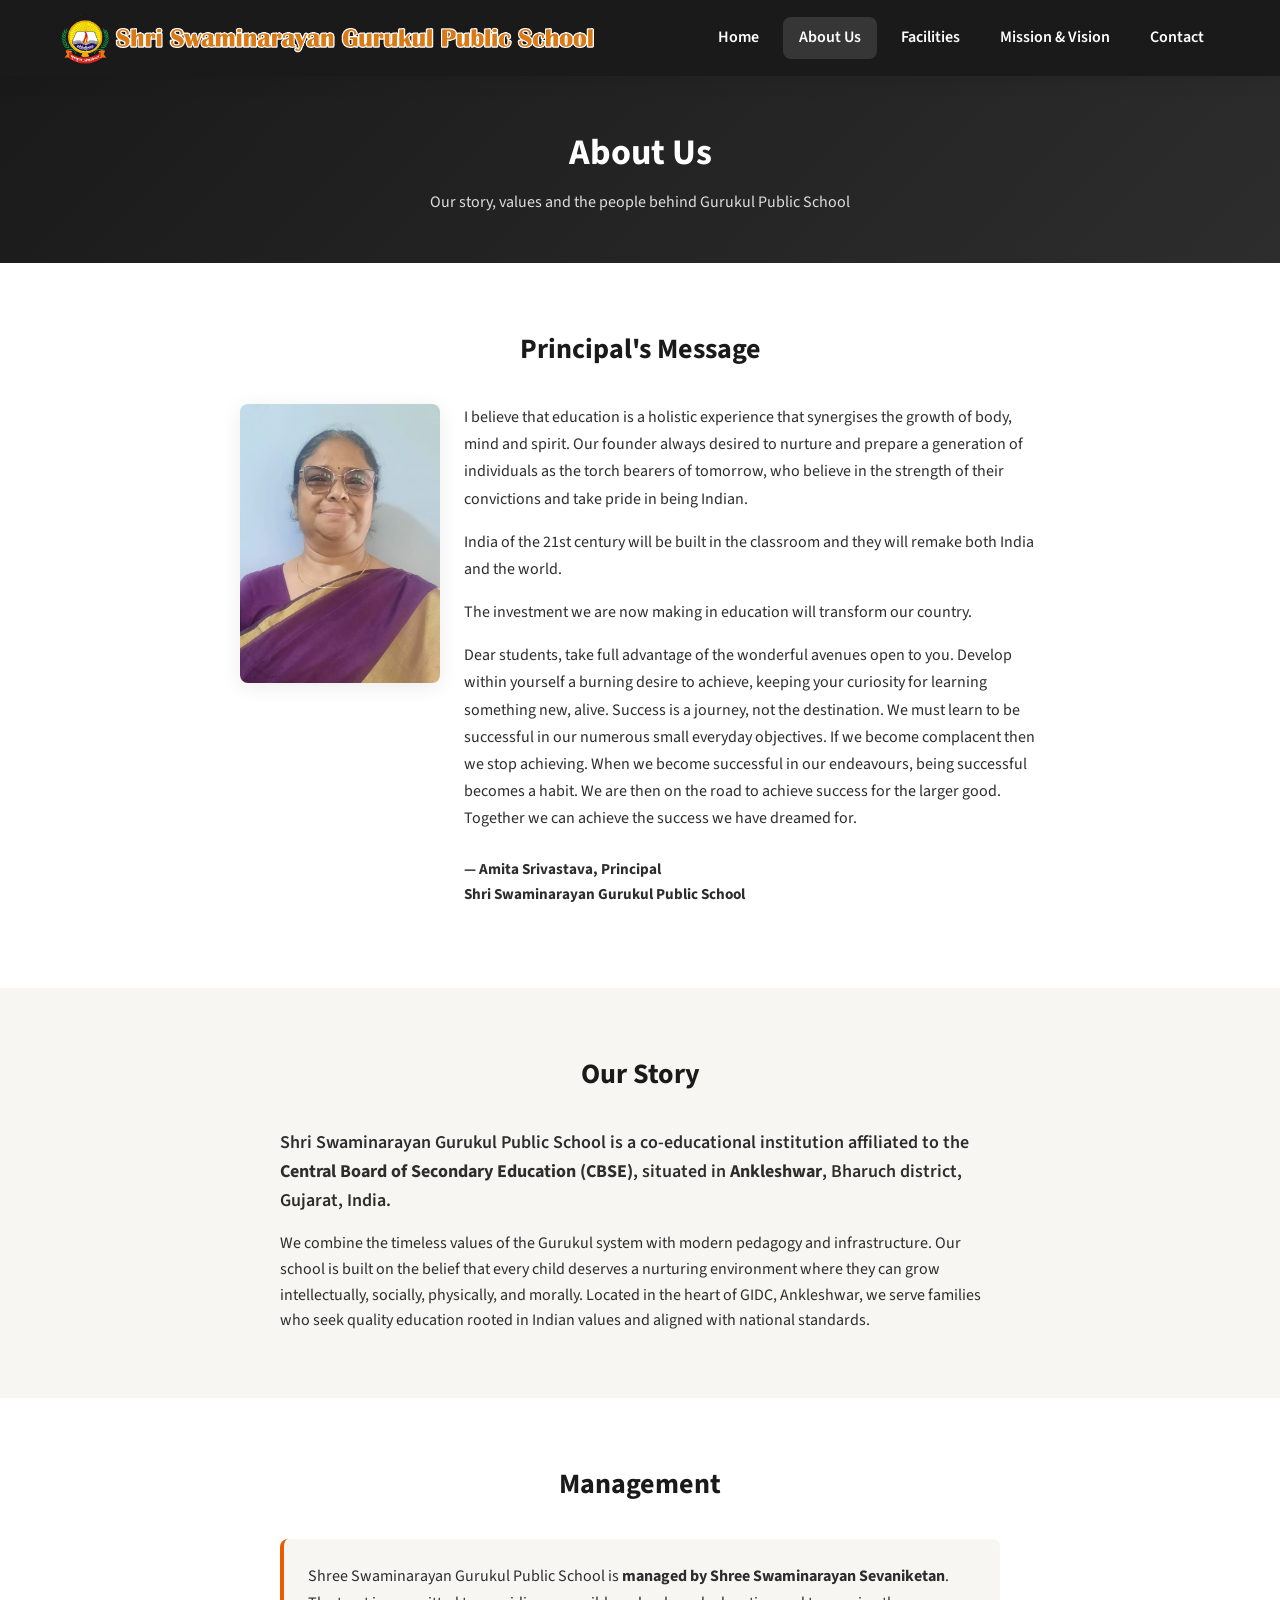
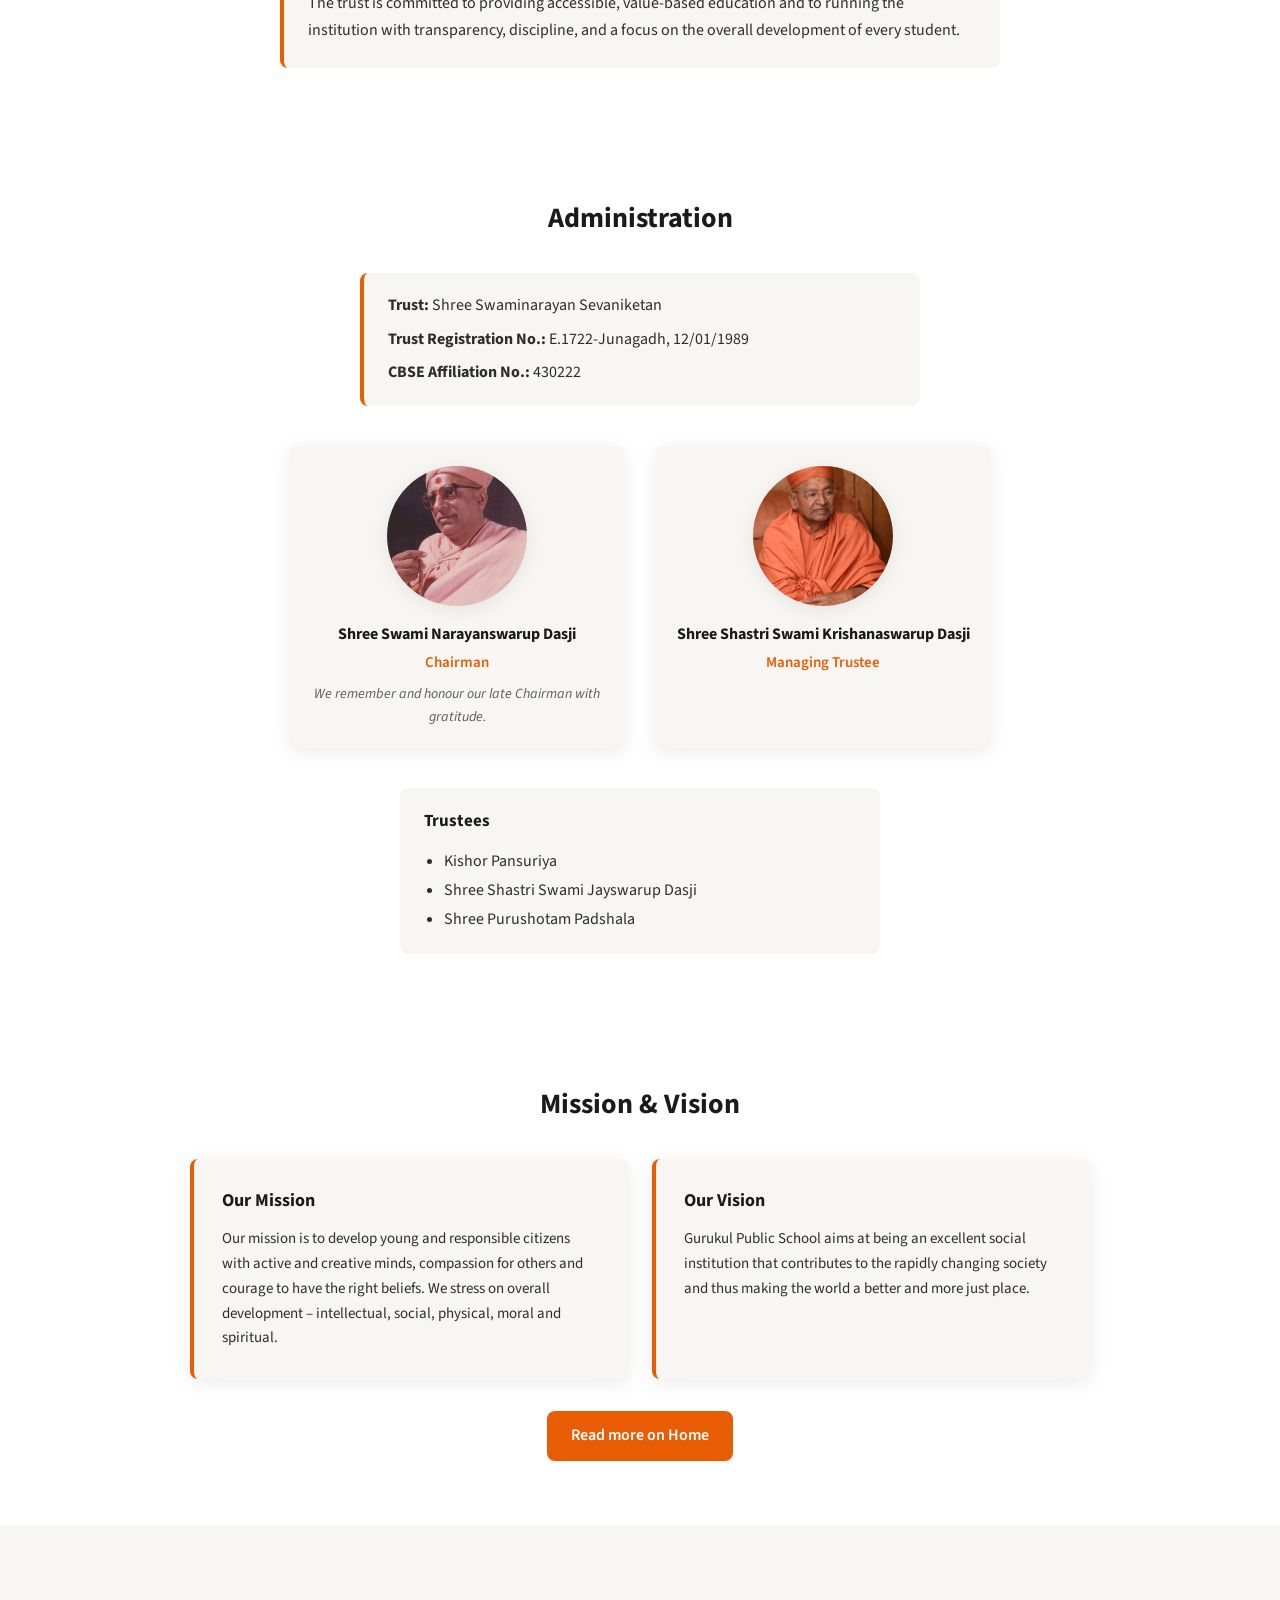
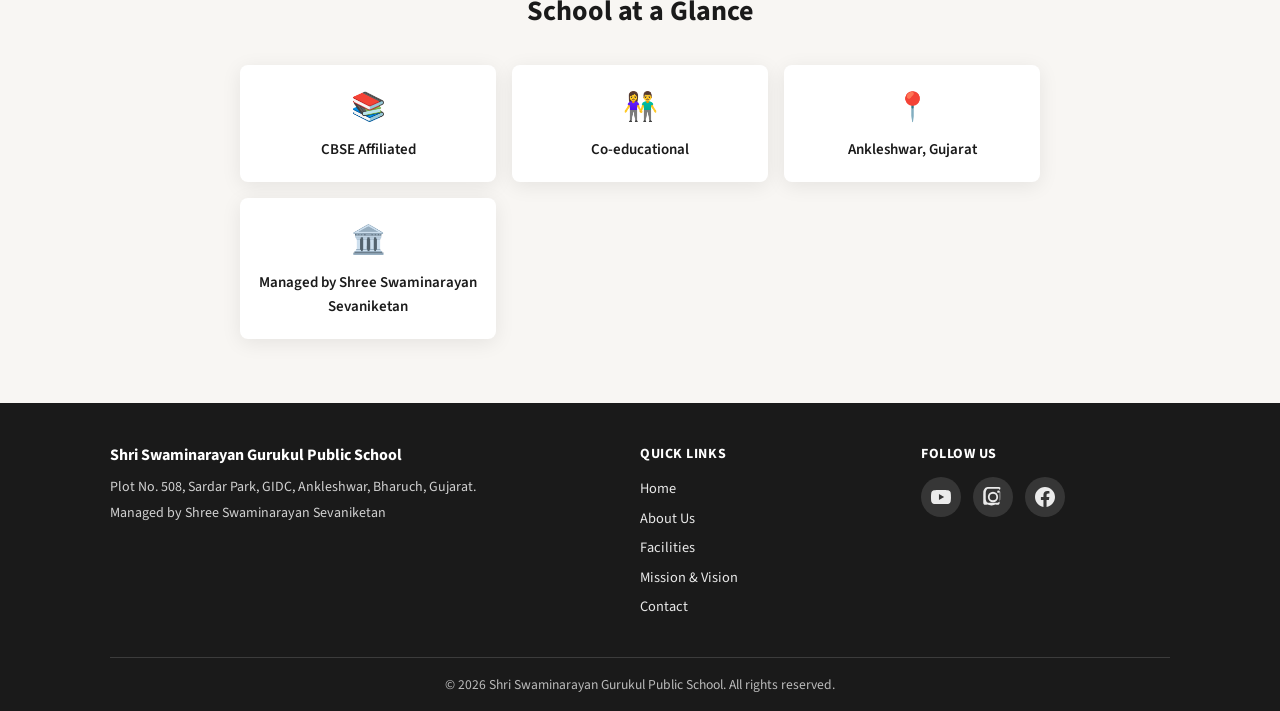
==== about.html @ f77df887 "Initial website" ====
<!DOCTYPE html>
<html lang="en">
<head>
  <meta charset="UTF-8">
  <meta name="viewport" content="width=device-width, initial-scale=1.0">
  <meta name="description" content="Learn about Shri Swaminarayan Gurukul Public School — our story, principal's message, mission, vision and management.">
  <title>About Us | Shri Swaminarayan Gurukul Public School</title>
  <link rel="icon" href="images/GPS_Logo.gif" type="image/gif">
  <link rel="preconnect" href="https://fonts.googleapis.com">
  <link rel="preconnect" href="https://fonts.gstatic.com" crossorigin>
  <link href="https://fonts.googleapis.com/css2?family=Source+Sans+3:wght@400;600;700&display=swap" rel="stylesheet">
  <link rel="stylesheet" href="css/styles.css">
</head>
<body>
  <header class="header">
    <div class="header-inner">
      <a href="index.html" class="logo-link">
        <img src="images/GPS_Logo.gif" alt="Shri Swaminarayan Gurukul Public School" class="logo">
      </a>
      <button type="button" class="nav-toggle" aria-label="Open menu" aria-expanded="false">
        <span class="nav-toggle-bar"></span>
        <span class="nav-toggle-bar"></span>
        <span class="nav-toggle-bar"></span>
      </button>
      <nav class="nav">
        <ul class="nav-list">
          <li><a href="index.html" class="nav-link">Home</a></li>
          <li><a href="about.html" class="nav-link active">About Us</a></li>
          <li><a href="facilities.html" class="nav-link">Facilities</a></li>
          <li><a href="index.html#mission-vision" class="nav-link">Mission & Vision</a></li>
          <li><a href="contact.html" class="nav-link">Contact</a></li>
        </ul>
      </nav>
    </div>
  </header>

  <main>
    <section class="page-hero">
      <div class="container">
        <h1 class="page-hero-title">About Us</h1>
        <p class="page-hero-subtitle">Our story, values and the people behind Gurukul Public School</p>
      </div>
    </section>

    <section class="section principal-message">
      <div class="container">
        <h2 class="section-title">Principal's Message</h2>
        <div class="principal-block">
          <div class="principal-photo">
            <img src="images/principal.jpg" alt="Amita Srivastava, Principal, Shri Swaminarayan Gurukul Public School" class="principal-img">
          </div>
          <div class="principal-content">
            <p>I believe that education is a holistic experience that synergises the growth of body, mind and spirit. Our founder always desired to nurture and prepare a generation of individuals as the torch bearers of tomorrow, who believe in the strength of their convictions and take pride in being Indian.</p>
            <p>India of the 21st century will be built in the classroom and they will remake both India and the world.</p>
            <p>The investment we are now making in education will transform our country.</p>
            <p>Dear students, take full advantage of the wonderful avenues open to you. Develop within yourself a burning desire to achieve, keeping your curiosity for learning something new, alive. Success is a journey, not the destination. We must learn to be successful in our numerous small everyday objectives. If we become complacent then we stop achieving. When we become successful in our endeavours, being successful becomes a habit. We are then on the road to achieve success for the larger good. Together we can achieve the success we have dreamed for.</p>
            <p class="principal-sign"><strong>— Amita Srivastava, Principal<br>Shri Swaminarayan Gurukul Public School</strong></p>
          </div>
        </div>
      </div>
    </section>

    <section class="section about-story">
      <div class="container">
        <h2 class="section-title">Our Story</h2>
        <div class="about-story-content">
          <p class="about-lead">Shri Swaminarayan Gurukul Public School is a co-educational institution affiliated to the <strong>Central Board of Secondary Education (CBSE)</strong>, situated in <strong>Ankleshwar</strong>, Bharuch district, Gujarat, India.</p>
          <p>We combine the timeless values of the Gurukul system with modern pedagogy and infrastructure. Our school is built on the belief that every child deserves a nurturing environment where they can grow intellectually, socially, physically, and morally. Located in the heart of GIDC, Ankleshwar, we serve families who seek quality education rooted in Indian values and aligned with national standards.</p>
        </div>
      </div>
    </section>

    <section class="section management">
      <div class="container">
        <h2 class="section-title">Management</h2>
        <div class="management-block">
          <p>Shree Swaminarayan Gurukul Public School is <strong>managed by Shree Swaminarayan Sevaniketan</strong>. The trust is committed to providing accessible, value-based education and to running the institution with transparency, discipline, and a focus on the overall development of every student.</p>
        </div>
      </div>
    </section>

    <section class="section administration">
      <div class="container">
        <h2 class="section-title">Administration</h2>
        <div class="admin-trust-block">
          <p><strong>Trust:</strong> Shree Swaminarayan Sevaniketan</p>
          <p><strong>Trust Registration No.:</strong> E.1722-Junagadh, 12/01/1989</p>
          <p><strong>CBSE Affiliation No.:</strong> 430222</p>
        </div>
        <div class="admin-leadership">
          <div class="admin-card">
            <div class="admin-photo-wrap">
              <img src="images/chairman.jpg" alt="Shree Swami Narayanswarup Dasji, Chairman" class="admin-photo">
            </div>
            <h3 class="admin-name">Shree Swami Narayanswarup Dasji</h3>
            <p class="admin-role">Chairman</p>
            <p class="admin-note">We remember and honour our late Chairman with gratitude.</p>
          </div>
          <div class="admin-card">
            <div class="admin-photo-wrap">
              <img src="images/Managing-Trustee.JPG" alt="Shree Shastri Swami Krishanaswarup Dasji, Managing Trustee" class="admin-photo">
            </div>
            <h3 class="admin-name">Shree Shastri Swami Krishanaswarup Dasji</h3>
            <p class="admin-role">Managing Trustee</p>
          </div>
        </div>
        <div class="admin-trustees">
          <h3 class="admin-trustees-title">Trustees</h3>
          <ul class="admin-trustees-list">
            <li>Kishor Pansuriya</li>
            <li>Shree Shastri Swami Jayswarup Dasji</li>
            <li>Shree Purushotam Padshala</li>
          </ul>
        </div>
      </div>
    </section>

    <section class="section mission-vision">
      <div class="container">
        <h2 class="section-title">Mission & Vision</h2>
        <div class="mission-vision-grid">
          <div class="mission-vision-card mission">
            <h3>Our Mission</h3>
            <p>Our mission is to develop young and responsible citizens with active and creative minds, compassion for others and courage to have the right beliefs. We stress on overall development – intellectual, social, physical, moral and spiritual.</p>
          </div>
          <div class="mission-vision-card vision">
            <h3>Our Vision</h3>
            <p>Gurukul Public School aims at being an excellent social institution that contributes to the rapidly changing society and thus making the world a better and more just place.</p>
          </div>
        </div>
        <p class="section-cta"><a href="index.html#mission-vision" class="btn btn-primary">Read more on Home</a></p>
      </div>
    </section>

    <section class="section school-at-glance">
      <div class="container">
        <h2 class="section-title">School at a Glance</h2>
        <div class="glance-grid">
          <div class="glance-item">
            <span class="glance-icon">📚</span>
            <span class="glance-label">CBSE Affiliated</span>
          </div>
          <div class="glance-item">
            <span class="glance-icon">👫</span>
            <span class="glance-label">Co-educational</span>
          </div>
          <div class="glance-item">
            <span class="glance-icon">📍</span>
            <span class="glance-label">Ankleshwar, Gujarat</span>
          </div>
          <div class="glance-item">
            <span class="glance-icon">🏛️</span>
            <span class="glance-label">Managed by Shree Swaminarayan Sevaniketan</span>
          </div>
        </div>
      </div>
    </section>
  </main>

  <footer class="footer">
    <div class="container">
      <div class="footer-grid">
        <div class="footer-brand">
          <p class="footer-school-name">Shri Swaminarayan Gurukul Public School</p>
          <p class="footer-address">Plot No. 508, Sardar Park, GIDC, Ankleshwar, Bharuch, Gujarat.</p>
          <p class="footer-managed">Managed by Shree Swaminarayan Sevaniketan</p>
        </div>
        <div class="footer-links">
          <p class="footer-heading">Quick Links</p>
          <ul class="footer-list">
            <li><a href="index.html">Home</a></li>
            <li><a href="about.html">About Us</a></li>
            <li><a href="facilities.html">Facilities</a></li>
            <li><a href="index.html#mission-vision">Mission &amp; Vision</a></li>
            <li><a href="contact.html">Contact</a></li>
          </ul>
        </div>
        <div class="footer-social">
          <p class="footer-heading">Follow Us</p>
          <div class="footer-social-links">
            <a href="https://www.youtube.com/@swaminarayangurukulanklesh1311" target="_blank" rel="noopener noreferrer" class="footer-social-link" aria-label="YouTube">
              <svg class="footer-icon" viewBox="0 0 24 24" aria-hidden="true"><path fill="currentColor" d="M23.498 6.186a3.016 3.016 0 0 0-2.122-2.136C19.505 3.545 12 3.545 12 3.545s-7.505 0-9.377.505A3.017 3.017 0 0 0 .502 6.186C0 8.07 0 12 0 12s0 3.93.502 5.814a3.016 3.016 0 0 0 2.122 2.136c1.871.505 9.376.505 9.376.505s7.505 0 9.377-.505a3.015 3.015 0 0 0 2.122-2.136C24 15.93 24 12 24 12s0-3.93-.502-5.814zM9.545 15.568V8.432L15.818 12l-6.273 3.568z"/></svg>
            </a>
            <a href="https://www.instagram.com/gurukul.publicschool/?hl=en" target="_blank" rel="noopener noreferrer" class="footer-social-link" aria-label="Instagram">
              <svg class="footer-icon" viewBox="0 0 24 24" aria-hidden="true"><path fill="currentColor" d="M12 2.163c3.204 0 3.584.012 4.85.07 3.252.058 2.844.278 3.808 3.848.058 1.665.057 4.427.057 4.427s-.002 2.762-.057 4.427c-.964 3.57-1.556 3.79-3.808 3.848-1.266.058-1.644.07-4.85.07-3.204 0-3.584-.012-4.85-.07-2.252-.058-2.844-.278-3.808-3.848-.058-1.665-.057-4.427-.057-4.427s.002-2.762.057-4.427c.964-3.57 1.556-3.79 3.808-3.848 1.266-.058 1.644-.07 4.85-.07zM12 0C8.741 0 8.333.014 7.053.072 2.695.272 2.69.658.457 4.84.298 6.57.286 9.336.286 12s.012 5.43.057 7.16c.262 1.383.607 2.084 2.373 2.084.56 0 1.07-.014 1.537-.041 3.018-.42 2.69 1.053 5.909 1.053s2.89-1.473 5.909-1.053c.467.027.977.041 1.537.041 1.766 0 2.111-.701 2.373-2.084.057-1.73.057-4.497.057-7.16s-.012-5.43-.057-7.16C21.31.658 21.705.272 17.947.072 16.667.014 16.259 0 12 0zm0 5.838a6.162 6.162 0 1 0 0 12.324 6.162 6.162 0 0 0 0-12.324zM12 16a4 4 0 1 1 0-8 4 4 0 0 1 0 8zm6.406-11.845a1.44 1.44 0 1 0 0 2.881 1.44 1.44 0 0 0 0-2.881z"/></svg>
            </a>
            <a href="https://www.facebook.com/gps.vibes/" target="_blank" rel="noopener noreferrer" class="footer-social-link" aria-label="Facebook">
              <svg class="footer-icon" viewBox="0 0 24 24" aria-hidden="true"><path fill="currentColor" d="M24 12.073c0-6.627-5.373-12-12-12s-12 5.373-12 12c0 5.99 4.388 10.954 10.125 11.854v-8.385H7.078v-3.47h3.047V9.43c0-3.007 1.792-4.669 4.533-4.669 1.312 0 2.686.235 2.686.235v2.953H15.83c-1.491 0-1.956.925-1.956 1.874v2.25h3.328l-.532 3.47h-2.796v8.385C19.612 23.027 24 18.062 24 12.073z"/></svg>
            </a>
          </div>
        </div>
      </div>
      <div class="footer-bottom">
        <p>&copy; <span id="year"></span> Shri Swaminarayan Gurukul Public School. All rights reserved.</p>
      </div>
    </div>
  </footer>

  <script src="js/main.js"></script>
</body>
</html>
---- css/styles.css ----
/* ----- Variables (school branding) ----- */
:root {
  --color-primary: #e85d04;
  --color-primary-dark: #c44a03;
  --color-dark: #1a1a1a;
  --color-light: #f8f6f3;
  --color-white: #ffffff;
  --color-text: #2d2d2d;
  --color-text-muted: #5c5c5c;
  --font-sans: "Source Sans 3", system-ui, sans-serif;
  --shadow: 0 4px 20px rgba(0, 0, 0, 0.08);
  --shadow-hover: 0 8px 30px rgba(0, 0, 0, 0.12);
  --radius: 8px;
  --header-height: 72px;
}

/* ----- Reset & base ----- */
*,
*::before,
*::after {
  box-sizing: border-box;
}

html {
  scroll-behavior: smooth;
}

body {
  margin: 0;
  font-family: var(--font-sans);
  font-size: 1rem;
  line-height: 1.6;
  color: var(--color-text);
  background-color: var(--color-white);
}

img {
  max-width: 100%;
  height: auto;
  display: block;
}

a {
  color: var(--color-primary);
  text-decoration: none;
}

a:hover {
  color: var(--color-primary-dark);
}

/* ----- Layout ----- */
.container {
  width: 100%;
  max-width: 1100px;
  margin: 0 auto;
  padding: 0 1.25rem;
}

.section {
  padding: 4rem 0;
}

.section-title {
  margin: 0 0 2rem;
  font-size: 1.75rem;
  font-weight: 700;
  color: var(--color-dark);
  text-align: center;
}

/* ----- Header ----- */
.header {
  position: sticky;
  top: 0;
  z-index: 100;
  background: var(--color-dark);
  box-shadow: var(--shadow);
}

.header-inner {
  display: flex;
  align-items: center;
  justify-content: space-between;
  max-width: 1200px;
  margin: 0 auto;
  padding: 0.75rem 1.25rem;
  min-height: var(--header-height);
}

.logo-link {
  display: flex;
  align-items: center;
}

.logo {
  height: 52px;
  width: auto;
}

.nav-toggle {
  display: none;
  flex-direction: column;
  justify-content: center;
  gap: 5px;
  width: 44px;
  height: 44px;
  padding: 0;
  border: none;
  background: transparent;
  cursor: pointer;
  color: var(--color-white);
}

.nav-toggle-bar {
  display: block;
  width: 24px;
  height: 2px;
  background: currentColor;
  border-radius: 1px;
  transition: transform 0.2s ease, opacity 0.2s ease;
}

.nav-toggle[aria-expanded="true"] .nav-toggle-bar:nth-child(1) {
  transform: translateY(7px) rotate(45deg);
}

.nav-toggle[aria-expanded="true"] .nav-toggle-bar:nth-child(2) {
  opacity: 0;
}

.nav-toggle[aria-expanded="true"] .nav-toggle-bar:nth-child(3) {
  transform: translateY(-7px) rotate(-45deg);
}

.nav-list {
  display: flex;
  align-items: center;
  gap: 0.5rem;
  list-style: none;
  margin: 0;
  padding: 0;
}

.nav-link {
  display: block;
  padding: 0.5rem 1rem;
  color: var(--color-white);
  font-weight: 600;
  border-radius: var(--radius);
  transition: background 0.2s ease, color 0.2s ease;
}

.nav-link:hover,
.nav-link.active {
  background: rgba(255, 255, 255, 0.12);
  color: var(--color-white);
}

/* ----- Hero ----- */
.hero {
  position: relative;
  min-height: 70vh;
  display: flex;
  align-items: center;
  justify-content: center;
  overflow: hidden;
}

.hero-image {
  position: absolute;
  inset: 0;
  width: 100%;
  height: 100%;
  object-fit: cover;
}

.hero-overlay {
  position: absolute;
  inset: 0;
  background: linear-gradient(
    to bottom,
    rgba(26, 26, 26, 0.5) 0%,
    rgba(26, 26, 26, 0.75) 100%
  );
  z-index: 1;
}

.hero-content {
  position: relative;
  z-index: 2;
  text-align: center;
  padding: 2rem 1.5rem;
  max-width: 700px;
}

.hero-title {
  margin: 0 0 0.75rem;
  font-size: clamp(1.75rem, 4vw, 2.5rem);
  font-weight: 700;
  color: var(--color-white);
  text-shadow: 0 2px 10px rgba(0, 0, 0, 0.3);
  line-height: 1.2;
}

.hero-subtitle {
  margin: 0 0 1.5rem;
  font-size: 1rem;
  color: rgba(255, 255, 255, 0.9);
  font-weight: 500;
}

.btn {
  display: inline-block;
  padding: 0.75rem 1.5rem;
  font-family: var(--font-sans);
  font-size: 1rem;
  font-weight: 600;
  border-radius: var(--radius);
  border: none;
  cursor: pointer;
  transition: background 0.2s ease, transform 0.15s ease;
}

.btn-primary {
  background: var(--color-primary);
  color: var(--color-white);
}

.btn-primary:hover {
  background: var(--color-primary-dark);
  transform: translateY(-1px);
}

/* ----- Admissions banner ----- */
.admissions-banner {
  display: block;
  position: relative;
  margin: 0;
  padding: 1rem 1.5rem;
  background: linear-gradient(120deg, var(--color-primary) 0%, #d94d04 35%, var(--color-primary-dark) 100%);
  background-size: 200% 100%;
  color: #fff;
  text-align: center;
  text-decoration: none;
  overflow: hidden;
  animation: admissions-bg-shift 6s ease-in-out infinite;
  box-shadow: 0 4px 20px rgba(232, 93, 4, 0.4);
  transition: box-shadow 0.3s ease, transform 0.3s ease;
}

.admissions-banner:hover {
  box-shadow: 0 6px 24px rgba(232, 93, 4, 0.35);
  transform: scale(1.01);
  background: linear-gradient(120deg, #eb6b1a 0%, #e85d04 50%, #d94d04 100%);
  background-size: 200% 100%;
}

.admissions-banner-shine {
  position: absolute;
  top: 0;
  left: -100%;
  width: 60%;
  height: 100%;
  background: linear-gradient(
    90deg,
    transparent 0%,
    rgba(255, 255, 255, 0.25) 50%,
    transparent 100%
  );
  animation: admissions-shine 3s ease-in-out infinite;
}

.admissions-banner-content {
  position: relative;
  display: inline-flex;
  flex-wrap: wrap;
  align-items: center;
  justify-content: center;
  gap: 0.5rem 1rem;
}

.admissions-banner-badge {
  display: inline-block;
  padding: 0.2rem 0.5rem;
  font-size: 0.7rem;
  font-weight: 700;
  letter-spacing: 0.05em;
  text-transform: uppercase;
  background: rgba(255, 255, 255, 0.3);
  border-radius: 4px;
  animation: admissions-pulse 2s ease-in-out infinite;
}

.admissions-banner-text {
  font-size: clamp(1rem, 2.5vw, 1.35rem);
  font-weight: 700;
  letter-spacing: 0.02em;
  text-shadow: 0 1px 3px rgba(0, 0, 0, 0.35);
  color: #fff;
}

.admissions-banner-cta {
  font-size: 0.9rem;
  font-weight: 600;
  color: #fff;
  text-shadow: 0 1px 2px rgba(0, 0, 0, 0.25);
  transition: transform 0.25s ease;
}

.admissions-banner:hover .admissions-banner-cta {
  transform: translateX(4px);
}

@keyframes admissions-bg-shift {
  0%, 100% { background-position: 0% 50%; }
  50% { background-position: 100% 50%; }
}

@keyframes admissions-shine {
  0% { left: -100%; }
  60%, 100% { left: 150%; }
}

@keyframes admissions-pulse {
  0%, 100% { opacity: 1; transform: scale(1); }
  50% { opacity: 0.9; transform: scale(1.05); }
}

/* ----- Page hero (inner pages) ----- */
.page-hero {
  padding: 3rem 0;
  background: linear-gradient(135deg, var(--color-dark) 0%, #2d2d2d 100%);
  color: var(--color-white);
  text-align: center;
}

.page-hero-title {
  margin: 0 0 0.5rem;
  font-size: clamp(1.75rem, 4vw, 2.25rem);
  font-weight: 700;
}

.page-hero-subtitle {
  margin: 0;
  font-size: 1rem;
  color: rgba(255, 255, 255, 0.85);
}

/* ----- About page: Principal ----- */
.principal-message {
  background: var(--color-white);
}

.principal-block {
  max-width: 800px;
  margin: 0 auto;
  display: grid;
  gap: 1.5rem;
  align-items: start;
}

@media (min-width: 640px) {
  .principal-block {
    grid-template-columns: 200px 1fr;
  }
}

.principal-photo {
  margin: 0 auto;
}

.principal-img {
  width: 100%;
  max-width: 200px;
  height: auto;
  display: block;
  border-radius: var(--radius);
  box-shadow: var(--shadow);
}

.principal-content p {
  margin: 0 0 1rem;
  color: var(--color-text);
  line-height: 1.7;
}

.principal-lead {
  font-size: 1rem;
  color: var(--color-text-muted);
}

.principal-sign {
  margin-top: 1.5rem !important;
  font-size: 0.95rem;
  color: var(--color-text-muted);
}

/* ----- About page: Our Story ----- */
.about-story {
  background: var(--color-light);
}

.about-story-content {
  max-width: 720px;
  margin: 0 auto;
}

.about-story-content p {
  margin: 0 0 1rem;
  color: var(--color-text);
}

.about-story-content p:last-child {
  margin-bottom: 0;
}

/* ----- About page: Management ----- */
.management {
  background: var(--color-white);
}

.management-block {
  max-width: 720px;
  margin: 0 auto;
  padding: 1.5rem;
  background: var(--color-light);
  border-radius: var(--radius);
  border-left: 4px solid var(--color-primary);
}

.management-block p {
  margin: 0;
  color: var(--color-text);
  line-height: 1.7;
}

/* ----- Administration ----- */
.administration {
  background: var(--color-white);
}

.admin-trust-block {
  max-width: 560px;
  margin: 0 auto 2.5rem;
  padding: 1.25rem 1.5rem;
  background: var(--color-light);
  border-radius: var(--radius);
  border-left: 4px solid var(--color-primary);
}

.admin-trust-block p {
  margin: 0 0 0.5rem;
  color: var(--color-text);
  line-height: 1.6;
}

.admin-trust-block p:last-child {
  margin-bottom: 0;
}

.admin-leadership {
  display: grid;
  gap: 2rem;
  margin-bottom: 2.5rem;
  grid-template-columns: repeat(auto-fit, minmax(240px, 1fr));
  max-width: 700px;
  margin-left: auto;
  margin-right: auto;
  margin-bottom: 2.5rem;
}

.admin-card {
  text-align: center;
  padding: 1.25rem;
  background: var(--color-light);
  border-radius: var(--radius);
  box-shadow: var(--shadow);
}

.admin-photo-wrap {
  width: 140px;
  height: 140px;
  margin: 0 auto 1rem;
  border-radius: 50%;
  overflow: hidden;
  background: var(--color-white);
  box-shadow: var(--shadow);
}

.admin-photo {
  width: 100%;
  height: 100%;
  object-fit: cover;
  display: block;
}

.admin-name {
  margin: 0 0 0.25rem;
  font-size: 1rem;
  font-weight: 700;
  color: var(--color-dark);
}

.admin-role {
  margin: 0 0 0.5rem;
  font-size: 0.9375rem;
  font-weight: 600;
  color: var(--color-primary);
}

.admin-note {
  margin: 0;
  font-size: 0.875rem;
  color: var(--color-text-muted);
  font-style: italic;
}

.admin-trustees {
  max-width: 480px;
  margin: 0 auto;
  padding: 1.25rem 1.5rem;
  background: var(--color-light);
  border-radius: var(--radius);
}

.admin-trustees-title {
  margin: 0 0 0.75rem;
  font-size: 1.0625rem;
  font-weight: 700;
  color: var(--color-dark);
}

.admin-trustees-list {
  margin: 0;
  padding: 0 0 0 1.25rem;
  color: var(--color-text);
  line-height: 1.8;
}

/* ----- Section CTA ----- */
.section-cta {
  text-align: center;
  margin: 2rem 0 0;
}

/* ----- School at a glance ----- */
.school-at-glance {
  background: var(--color-light);
}

.glance-grid {
  display: grid;
  gap: 1rem;
  grid-template-columns: repeat(auto-fit, minmax(200px, 1fr));
  max-width: 800px;
  margin: 0 auto;
}

.glance-item {
  display: flex;
  flex-direction: column;
  align-items: center;
  gap: 0.5rem;
  padding: 1.25rem 1rem;
  background: var(--color-white);
  border-radius: var(--radius);
  box-shadow: var(--shadow);
  text-align: center;
}

.glance-icon {
  font-size: 1.75rem;
}

.glance-label {
  font-size: 0.9375rem;
  font-weight: 600;
  color: var(--color-dark);
}

/* ----- About ----- */
.about {
  background: var(--color-light);
}

.about-grid {
  display: grid;
  gap: 2rem;
  align-items: start;
}

@media (min-width: 768px) {
  .about-grid {
    grid-template-columns: 1fr auto;
  }
}

.about-content p {
  margin: 0 0 1rem;
  color: var(--color-text);
}

.about-lead {
  font-size: 1.125rem;
  font-weight: 600;
  color: var(--color-dark);
}

.about-badges {
  display: flex;
  flex-wrap: wrap;
  gap: 1rem;
  justify-content: center;
}

@media (min-width: 768px) {
  .about-badges {
    justify-content: flex-end;
  }
}

.badge {
  display: flex;
  align-items: center;
  gap: 0.5rem;
  padding: 0.75rem 1.25rem;
  background: var(--color-white);
  border-radius: var(--radius);
  box-shadow: var(--shadow);
  font-weight: 600;
  color: var(--color-dark);
}

.badge-icon {
  font-size: 1.25rem;
}

/* ----- Mission & Vision ----- */
.mission-vision {
  background: var(--color-white);
}

.mission-vision-grid {
  display: grid;
  gap: 1.5rem;
  max-width: 900px;
  margin: 0 auto;
}

@media (min-width: 640px) {
  .mission-vision-grid {
    grid-template-columns: 1fr 1fr;
  }
}

.mission-vision-card {
  padding: 1.75rem;
  background: var(--color-light);
  border-radius: var(--radius);
  border-left: 4px solid var(--color-primary);
  box-shadow: var(--shadow);
}

.mission-vision-card h3 {
  margin: 0 0 0.75rem;
  font-size: 1.125rem;
  color: var(--color-dark);
}

.mission-vision-card p {
  margin: 0;
  font-size: 0.9375rem;
  color: var(--color-text);
  line-height: 1.65;
}

/* ----- Highlights ----- */
.highlights-list {
  display: grid;
  gap: 1.5rem;
  list-style: none;
  margin: 0;
  padding: 0;
}

@media (min-width: 640px) {
  .highlights-list {
    grid-template-columns: repeat(3, 1fr);
  }
}

.highlight-card {
  padding: 1.5rem;
  background: var(--color-white);
  border-radius: var(--radius);
  box-shadow: var(--shadow);
  border-top: 4px solid var(--color-primary);
  transition: box-shadow 0.2s ease, transform 0.2s ease;
}

.highlight-card:hover {
  box-shadow: var(--shadow-hover);
  transform: translateY(-2px);
}

.highlight-card h3 {
  margin: 0 0 0.5rem;
  font-size: 1.125rem;
  color: var(--color-dark);
}

.highlight-card p {
  margin: 0;
  font-size: 0.9375rem;
  color: var(--color-text-muted);
}

/* ----- Contact ----- */
.contact-info {
  text-align: center;
  max-width: 500px;
  margin: 0 auto;
}

.contact-info p {
  margin: 0 0 0.5rem;
  color: var(--color-text);
}

.contact-name {
  font-size: 1.1rem;
  margin-bottom: 0.75rem !important;
}

.contact-managed {
  margin-top: 1rem !important;
  font-size: 0.95rem;
  color: var(--color-text-muted);
}

.contact-address {
  margin-top: 0.5rem !important;
  font-size: 1rem;
}

/* ----- Contact page ----- */
.contact-page-grid {
  display: grid;
  gap: 1.5rem;
  margin-bottom: 3rem;
}

@media (min-width: 768px) {
  .contact-page-grid {
    grid-template-columns: 1fr 1fr;
  }
}

.contact-details-card,
.contact-timings-card {
  padding: 1.75rem;
  background: var(--color-light);
  border-radius: var(--radius);
  border-left: 4px solid var(--color-primary);
  box-shadow: var(--shadow);
}

.contact-card-title {
  margin: 0 0 1rem;
  font-size: 1.25rem;
  font-weight: 700;
  color: var(--color-dark);
}

.contact-details-card p,
.contact-timings-card p {
  margin: 0 0 0.5rem;
  color: var(--color-text);
}

.contact-address-block {
  margin: 0.75rem 0 1rem;
  font-style: normal;
  line-height: 1.6;
  color: var(--color-text);
}

.contact-extra {
  margin-top: 1rem !important;
}

.contact-placeholder {
  color: var(--color-text-muted);
  font-style: italic;
}

.timings-list {
  margin: 0;
}

.timings-list dt {
  font-weight: 600;
  color: var(--color-dark);
  margin-top: 0.75rem;
}

.timings-list dt:first-child {
  margin-top: 0;
}

.timings-list dd {
  margin: 0.25rem 0 0;
  color: var(--color-text);
}

.timings-note {
  margin-top: 1rem !important;
  font-size: 0.9rem;
  color: var(--color-text-muted);
}

.contact-map-section {
  margin-top: 2rem;
}

.contact-map-section .section-title {
  margin-bottom: 1rem;
}

.map-wrapper {
  position: relative;
  width: 100%;
  border-radius: var(--radius);
  overflow: hidden;
  box-shadow: var(--shadow);
  background: var(--color-light);
  aspect-ratio: 16 / 10;
}

.contact-map {
  position: absolute;
  top: 0;
  left: 0;
  width: 100%;
  height: 100%;
  border: 0;
}

.map-link-p {
  text-align: center;
  margin: 1rem 0 0;
}

.map-link-p .btn {
  display: inline-block;
}

/* ----- Facilities ----- */
.facilities-intro {
  text-align: center;
  max-width: 600px;
  margin: 0 auto 2rem;
  color: var(--color-text);
}

.facilities-grid {
  display: grid;
  gap: 1.5rem;
  list-style: none;
  margin: 0;
  padding: 0;
  grid-template-columns: repeat(auto-fill, minmax(260px, 1fr));
}

.facility-card {
  background: var(--color-white);
  border-radius: var(--radius);
  box-shadow: var(--shadow);
  overflow: hidden;
  transition: box-shadow 0.2s ease, transform 0.2s ease;
}

.facility-card:hover {
  box-shadow: var(--shadow-hover);
  transform: translateY(-2px);
}

.facility-image-wrap {
  aspect-ratio: 4 / 3;
  overflow: hidden;
  background: var(--color-light);
}

.facility-image {
  width: 100%;
  height: 100%;
  object-fit: cover;
  display: block;
}

.facility-title {
  margin: 0;
  padding: 1rem 1.25rem;
  font-size: 1.0625rem;
  font-weight: 700;
  color: var(--color-dark);
}

/* Facilities teaser on home */
.facilities-teaser {
  background: var(--color-white);
}

.facilities-teaser-grid {
  display: grid;
  gap: 1rem;
  grid-template-columns: repeat(4, 1fr);
  max-width: 900px;
  margin: 0 auto 1.5rem;
}

@media (max-width: 767px) {
  .facilities-teaser-grid {
    grid-template-columns: repeat(2, 1fr);
  }
}

.facility-teaser-item {
  display: block;
  border-radius: var(--radius);
  overflow: hidden;
  box-shadow: var(--shadow);
  transition: box-shadow 0.2s ease;
}

.facility-teaser-item:hover {
  box-shadow: var(--shadow-hover);
}

.facility-teaser-item img {
  width: 100%;
  aspect-ratio: 4 / 3;
  object-fit: cover;
  display: block;
}

.facilities-teaser .btn {
  display: inline-block;
}

.facilities-teaser-cta {
  text-align: center;
}

/* ----- Footer ----- */
.footer {
  padding: 2.5rem 0 0;
  background: var(--color-dark);
  color: rgba(255, 255, 255, 0.85);
  font-size: 0.9rem;
}

.footer a {
  color: rgba(255, 255, 255, 0.9);
  text-decoration: none;
  transition: color 0.2s ease;
}

.footer a:hover {
  color: var(--color-white);
}

.footer-grid {
  display: grid;
  gap: 2rem;
  padding-bottom: 2rem;
  border-bottom: 1px solid rgba(255, 255, 255, 0.15);
}

@media (min-width: 640px) {
  .footer-grid {
    grid-template-columns: 1fr 1fr 1fr;
  }
}

@media (min-width: 900px) {
  .footer-grid {
    grid-template-columns: 2fr 1fr 1fr;
  }
}

.footer-school-name {
  margin: 0 0 0.5rem;
  font-weight: 700;
  font-size: 1rem;
  color: var(--color-white);
}

.footer-address,
.footer-managed {
  margin: 0 0 0.35rem;
  font-size: 0.875rem;
  line-height: 1.5;
  color: rgba(255, 255, 255, 0.8);
}

.footer-heading {
  margin: 0 0 0.75rem;
  font-weight: 700;
  font-size: 0.875rem;
  color: var(--color-white);
  text-transform: uppercase;
  letter-spacing: 0.04em;
}

.footer-list {
  margin: 0;
  padding: 0;
  list-style: none;
}

.footer-list li {
  margin: 0 0 0.4rem;
}

.footer-list a {
  font-size: 0.9rem;
}

.footer-social-links {
  display: flex;
  gap: 0.75rem;
  flex-wrap: wrap;
}

.footer-social-link {
  display: flex;
  align-items: center;
  justify-content: center;
  width: 40px;
  height: 40px;
  border-radius: 50%;
  background: rgba(255, 255, 255, 0.12);
  color: var(--color-white);
  transition: background 0.2s ease, transform 0.2s ease;
}

.footer-social-link:hover {
  background: var(--color-primary);
  transform: scale(1.08);
}

.footer-icon {
  width: 20px;
  height: 20px;
}

.footer-bottom {
  padding: 1rem 0;
  text-align: center;
}

.footer-bottom p {
  margin: 0;
  font-size: 0.85rem;
  color: rgba(255, 255, 255, 0.7);
}

/* ----- Mobile nav ----- */
@media (max-width: 767px) {
  .nav-toggle {
    display: flex;
  }

  .nav {
    position: absolute;
    top: 100%;
    left: 0;
    right: 0;
    background: var(--color-dark);
    box-shadow: var(--shadow);
    max-height: 0;
    overflow: hidden;
    transition: max-height 0.3s ease;
  }

  .nav.is-open {
    max-height: 280px;
  }

  .nav-list {
    flex-direction: column;
    padding: 1rem;
    gap: 0;
  }

  .nav-link {
    padding: 0.75rem 1rem;
    width: 100%;
  }
}
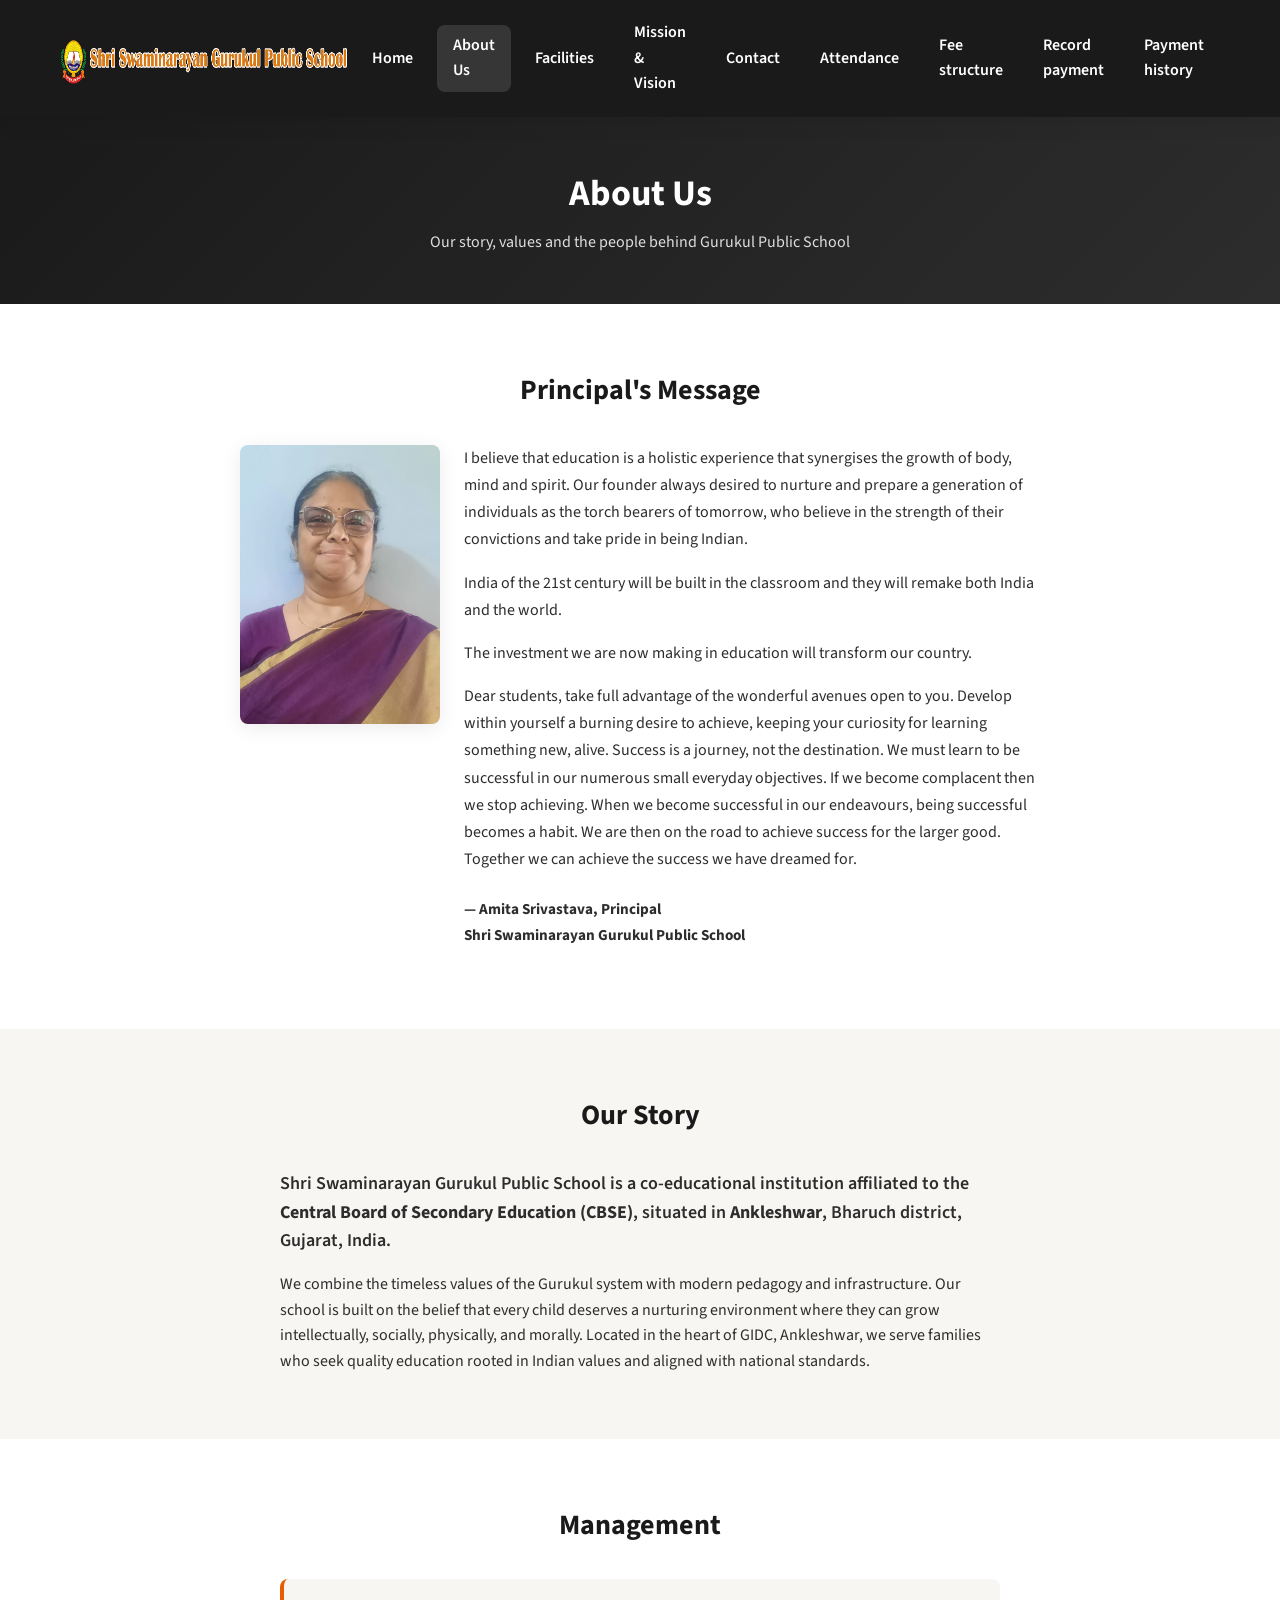
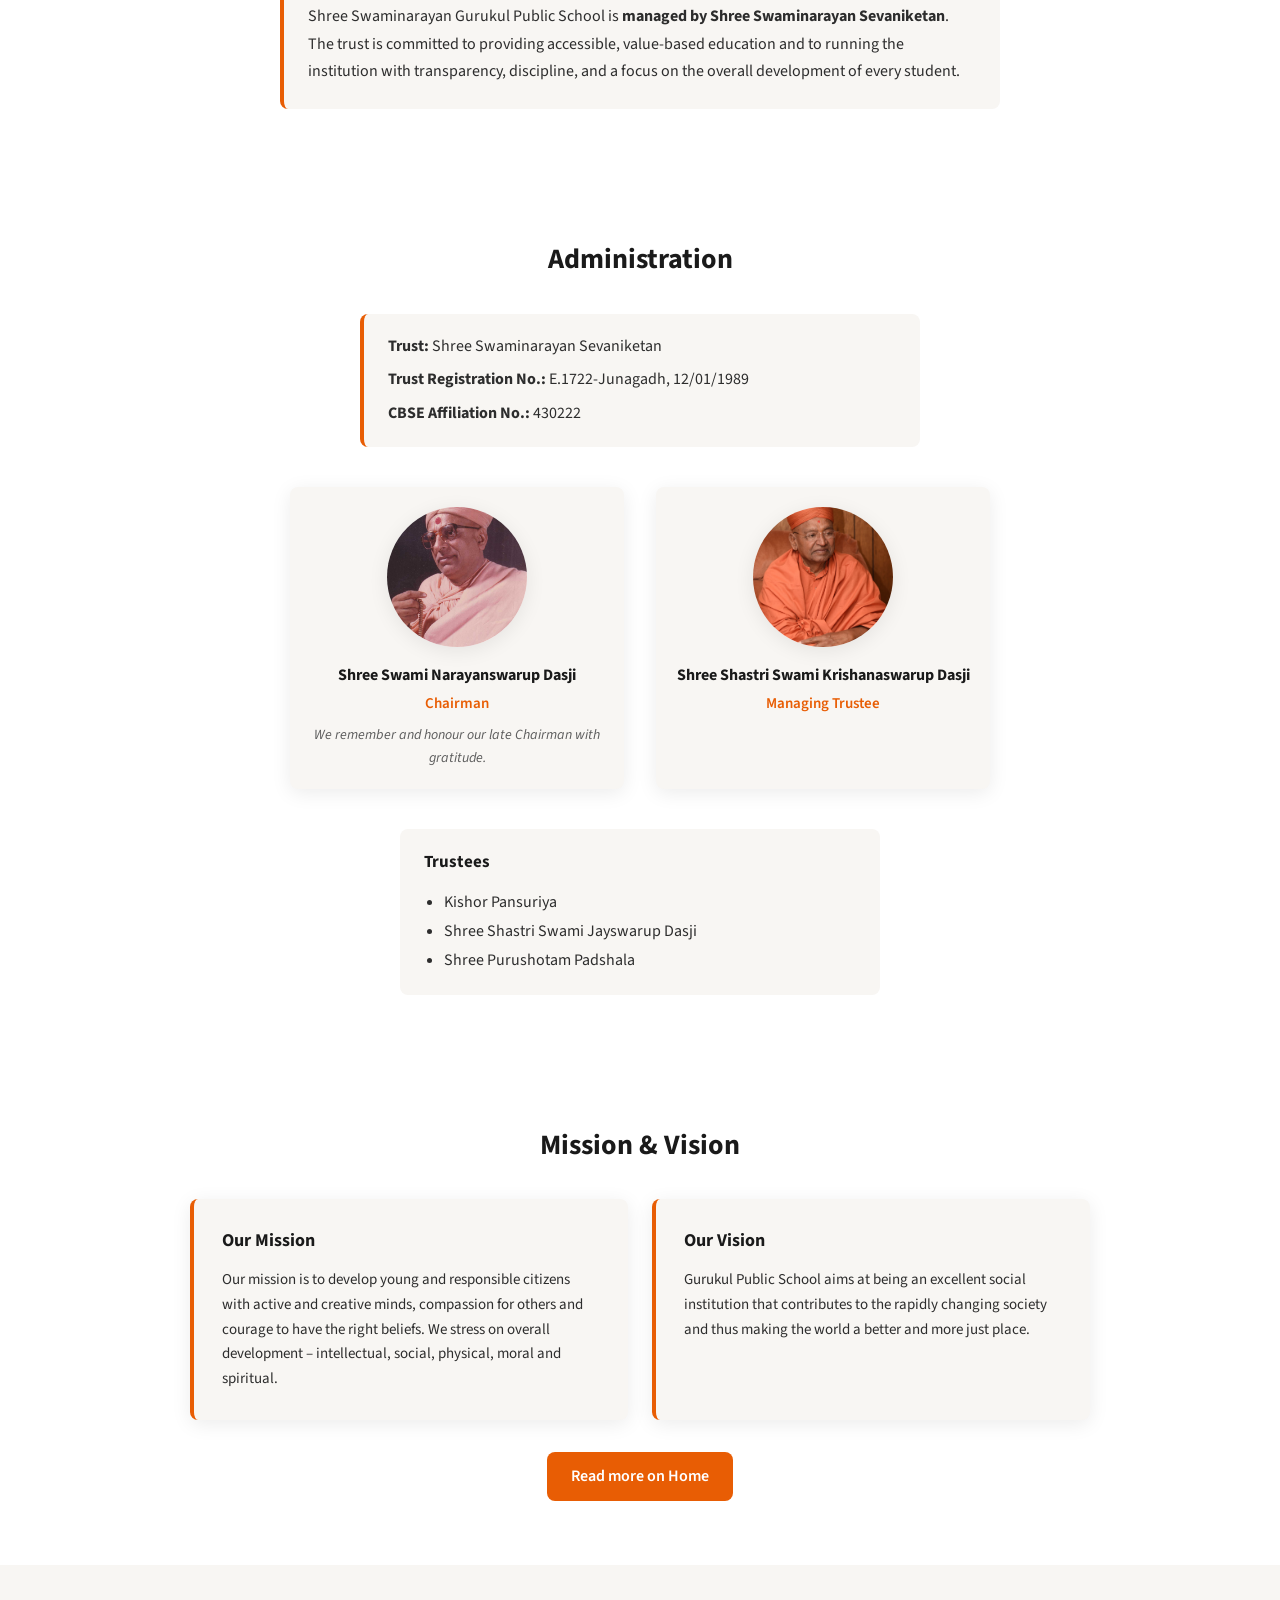
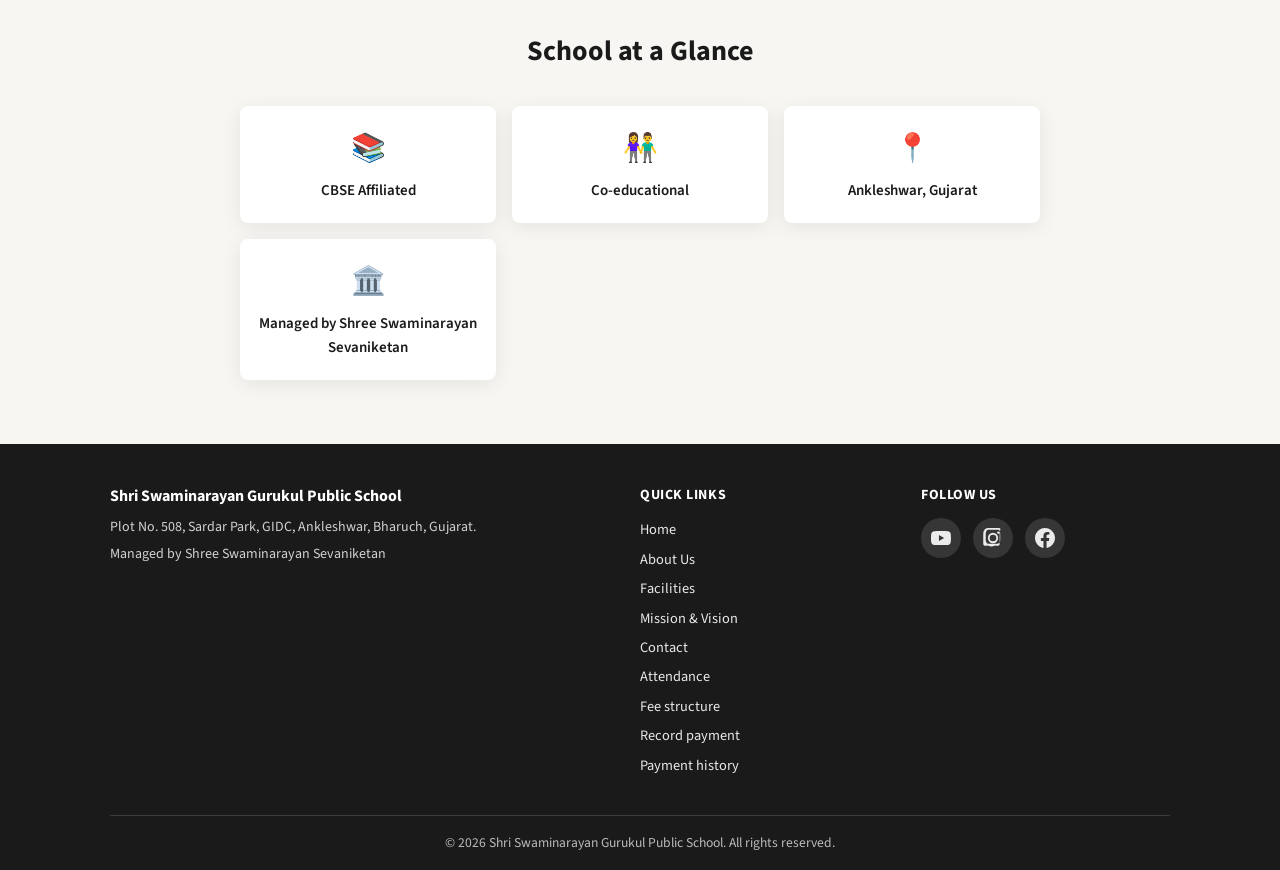
==== commit aabcd831: "Add fee module: structure, payments, receipt, history, and Supabase SQL" ====
--- a/about.html
+++ b/about.html
@@ -29,6 +29,10 @@
           <li><a href="facilities.html" class="nav-link">Facilities</a></li>
           <li><a href="index.html#mission-vision" class="nav-link">Mission & Vision</a></li>
           <li><a href="contact.html" class="nav-link">Contact</a></li>
+          <li><a href="attendance.html" class="nav-link">Attendance</a></li>
+          <li><a href="fee-structure.html" class="nav-link">Fee structure</a></li>
+          <li><a href="record-payment.html" class="nav-link">Record payment</a></li>
+          <li><a href="payment-history.html" class="nav-link">Payment history</a></li>
         </ul>
       </nav>
     </div>
@@ -173,6 +177,10 @@
             <li><a href="facilities.html">Facilities</a></li>
             <li><a href="index.html#mission-vision">Mission &amp; Vision</a></li>
             <li><a href="contact.html">Contact</a></li>
+            <li><a href="attendance.html">Attendance</a></li>
+            <li><a href="fee-structure.html">Fee structure</a></li>
+            <li><a href="record-payment.html">Record payment</a></li>
+            <li><a href="payment-history.html">Payment history</a></li>
           </ul>
         </div>
         <div class="footer-social">
--- a/css/styles.css
+++ b/css/styles.css
@@ -32,6 +32,7 @@
   line-height: 1.6;
   color: var(--color-text);
   background-color: var(--color-white);
+  overflow-x: hidden;
 }
 
 img {
@@ -1069,8 +1070,21 @@
 
 /* ----- Mobile nav ----- */
 @media (max-width: 767px) {
+  .header-inner {
+    padding: 0.6rem 0.75rem;
+    min-height: 64px;
+  }
+
+  .logo {
+    height: 40px;
+    max-width: calc(100vw - 105px);
+    object-fit: contain;
+  }
+
   .nav-toggle {
     display: flex;
+    width: 40px;
+    height: 40px;
   }
 
   .nav {
@@ -1083,20 +1097,825 @@
     max-height: 0;
     overflow: hidden;
     transition: max-height 0.3s ease;
+    z-index: 99;
   }
 
   .nav.is-open {
-    max-height: 280px;
+    max-height: min(78dvh, 420px);
+    overflow-y: auto;
+    padding-bottom: max(0.75rem, env(safe-area-inset-bottom));
   }
 
   .nav-list {
     flex-direction: column;
-    padding: 1rem;
+    align-items: stretch;
+    padding: 0.5rem 1rem 1rem;
     gap: 0;
   }
 
   .nav-link {
-    padding: 0.75rem 1rem;
+    padding: 0.62rem 0.9rem;
     width: 100%;
-  }
-}
+    text-align: center;
+  }
+
+  .hero {
+    min-height: 58vh;
+  }
+
+  .hero-content {
+    padding: 1.25rem 1rem;
+  }
+
+  .hero-title {
+    font-size: clamp(1.55rem, 7vw, 2rem);
+  }
+
+  .hero-subtitle {
+    font-size: 0.92rem;
+  }
+
+  .btn {
+    padding: 0.68rem 1.2rem;
+    font-size: 0.95rem;
+  }
+
+  .section {
+    padding: 2.9rem 0;
+  }
+
+  .section-title {
+    margin-bottom: 1.5rem;
+    font-size: 1.5rem;
+  }
+
+  .admissions-banner {
+    padding: 0.85rem 0.75rem;
+  }
+
+  .admissions-banner-text {
+    font-size: 1.05rem;
+  }
+
+  .footer {
+    padding-top: 2rem;
+  }
+
+  .footer-grid {
+    gap: 1.5rem;
+    padding-bottom: 1.5rem;
+  }
+
+  .footer-social-links {
+    gap: 0.5rem;
+  }
+}
+
+@supports not (height: 100dvh) {
+  @media (max-width: 767px) {
+    .nav.is-open {
+      max-height: min(78vh, 420px);
+    }
+  }
+}
+
+@media (max-width: 420px) {
+  .logo {
+    height: 36px;
+    max-width: calc(100vw - 96px);
+  }
+
+  .hero {
+    min-height: 52vh;
+  }
+
+  .hero-title {
+    font-size: clamp(1.4rem, 7.5vw, 1.85rem);
+  }
+
+  .hero-subtitle {
+    font-size: 0.88rem;
+  }
+
+  .admissions-banner-content {
+    gap: 0.35rem 0.75rem;
+  }
+
+  .admissions-banner-text {
+    font-size: 0.98rem;
+  }
+
+  .admissions-banner-cta {
+    font-size: 0.82rem;
+  }
+}
+
+/* ----- Attendance panel ----- */
+.attendance-panel {
+  background: var(--color-light);
+}
+
+.attendance-message {
+  min-height: 1.5rem;
+  margin-bottom: 1rem;
+  font-weight: 600;
+}
+
+.attendance-message-success {
+  color: #0b7a28;
+}
+
+.attendance-message-error {
+  color: #b42318;
+}
+
+.attendance-message-info {
+  color: #1d4ed8;
+}
+
+.attendance-auth-bar {
+  display: flex;
+  justify-content: space-between;
+  align-items: center;
+  gap: 0.75rem;
+  margin-bottom: 1rem;
+  padding: 0.75rem 1rem;
+  border-radius: var(--radius);
+  background: #fff8f3;
+  border: 1px solid #ffe5d1;
+}
+
+.attendance-user {
+  margin: 0;
+  font-weight: 600;
+  color: var(--color-text);
+}
+
+.attendance-logout-btn {
+  background: #5c5c5c;
+  color: #fff;
+  font-size: 0.9rem;
+  padding: 0.5rem 0.9rem;
+}
+
+.attendance-logout-btn:hover {
+  background: #474747;
+}
+
+.attendance-toolbar {
+  display: grid;
+  grid-template-columns: repeat(auto-fit, minmax(170px, 1fr));
+  gap: 0.9rem;
+  align-items: end;
+  margin-bottom: 1rem;
+}
+
+.attendance-field label {
+  display: block;
+  font-size: 0.9rem;
+  font-weight: 600;
+  margin-bottom: 0.35rem;
+}
+
+.attendance-field input {
+  width: 100%;
+  border: 1px solid #d0d5dd;
+  border-radius: var(--radius);
+  padding: 0.65rem 0.75rem;
+  font: inherit;
+  background: var(--color-white);
+}
+
+.attendance-date-field input {
+  min-height: 42px;
+}
+
+.attendance-meta {
+  margin: 0 0 1rem;
+  font-size: 0.92rem;
+  color: var(--color-text-muted);
+}
+
+.attendance-table-wrap {
+  background: var(--color-white);
+  border-radius: var(--radius);
+  overflow-x: auto;
+  box-shadow: var(--shadow);
+}
+
+.attendance-table {
+  width: 100%;
+  border-collapse: collapse;
+  min-width: 820px;
+}
+
+.attendance-table th,
+.attendance-table td {
+  padding: 0.8rem 0.9rem;
+  border-bottom: 1px solid #eaecf0;
+  text-align: left;
+  vertical-align: middle;
+}
+
+.attendance-cell-label {
+  display: none;
+}
+
+.attendance-table th {
+  font-size: 0.85rem;
+  letter-spacing: 0.02em;
+  text-transform: uppercase;
+  color: var(--color-text-muted);
+  background: #f8f9fb;
+}
+
+.attendance-empty {
+  text-align: center !important;
+  color: var(--color-text-muted);
+}
+
+.attendance-status-pill {
+  display: inline-block;
+  padding: 0.3rem 0.55rem;
+  border-radius: 999px;
+  background: #fff2e8;
+  color: #c44a03;
+  font-size: 0.85rem;
+  font-weight: 700;
+}
+
+.attendance-actions-cell {
+  white-space: nowrap;
+}
+
+.attendance-action-btn {
+  padding: 0.5rem 0.8rem;
+  font-size: 0.88rem;
+  margin-right: 0.45rem;
+}
+
+.attendance-action-btn:last-child {
+  margin-right: 0;
+}
+
+.attendance-in-btn {
+  background: #0f8a3c;
+  color: #fff;
+}
+
+.attendance-in-btn:hover {
+  background: #0b7a34;
+}
+
+.attendance-out-btn {
+  background: #8a320f;
+  color: #fff;
+}
+
+.attendance-out-btn:hover {
+  background: #74290b;
+}
+
+.attendance-action-btn:disabled {
+  opacity: 0.55;
+  cursor: not-allowed;
+}
+
+.auth-section {
+  background: var(--color-light);
+}
+
+.auth-container {
+  max-width: 460px;
+}
+
+.auth-card {
+  background: var(--color-white);
+  box-shadow: var(--shadow);
+  border-radius: var(--radius);
+  padding: 1.5rem;
+}
+
+.auth-title {
+  margin: 0 0 0.25rem;
+  font-size: 1.5rem;
+  color: var(--color-dark);
+}
+
+.auth-text {
+  margin: 0 0 1rem;
+  color: var(--color-text-muted);
+}
+
+.auth-label {
+  display: block;
+  margin: 0.75rem 0 0.35rem;
+  font-weight: 600;
+}
+
+.auth-input {
+  width: 100%;
+  border: 1px solid #d0d5dd;
+  border-radius: var(--radius);
+  padding: 0.68rem 0.75rem;
+  font: inherit;
+}
+
+.auth-btn {
+  width: 100%;
+  margin-top: 1rem;
+}
+
+.auth-message {
+  min-height: 1.3rem;
+  margin: 0.85rem 0 0;
+  font-weight: 600;
+}
+
+.auth-message-success {
+  color: #0b7a28;
+}
+
+.auth-message-error {
+  color: #b42318;
+}
+
+.auth-message-info {
+  color: #1d4ed8;
+}
+
+@media (max-width: 767px) {
+  .attendance-panel {
+    padding-top: 2.2rem;
+  }
+
+  .attendance-toolbar {
+    grid-template-columns: 1fr;
+    gap: 0.75rem;
+  }
+
+  .attendance-auth-bar {
+    flex-direction: column;
+    align-items: flex-start;
+  }
+
+  .attendance-toolbar .btn {
+    width: 100%;
+  }
+
+  .attendance-meta {
+    margin-bottom: 0.8rem;
+  }
+
+  .attendance-table-wrap {
+    overflow: visible;
+    box-shadow: none;
+    background: transparent;
+  }
+
+  .attendance-table {
+    min-width: 0;
+    border-collapse: separate;
+    border-spacing: 0;
+  }
+
+  .attendance-table thead {
+    display: none;
+  }
+
+  .attendance-table tbody,
+  .attendance-table tr,
+  .attendance-table td {
+    display: block;
+    width: 100%;
+  }
+
+  .attendance-table tr {
+    background: var(--color-white);
+    border-radius: var(--radius);
+    box-shadow: var(--shadow);
+    margin-bottom: 0.85rem;
+    overflow: hidden;
+  }
+
+  .attendance-table td {
+    border-bottom: 1px solid #eef1f4;
+    padding: 0.62rem 0.85rem;
+    font-size: 0.95rem;
+    display: flex;
+    justify-content: space-between;
+    align-items: center;
+    gap: 0.75rem;
+  }
+
+  .attendance-table td:last-child {
+    border-bottom: none;
+  }
+
+  .attendance-cell-label {
+    display: block !important;
+    font-size: 0.8rem;
+    font-weight: 700;
+    letter-spacing: 0.01em;
+    text-transform: uppercase;
+    color: var(--color-text-muted);
+    margin-bottom: 0;
+  }
+
+  .attendance-cell-value {
+    display: block;
+    text-align: right;
+    color: var(--color-text);
+    font-weight: 600;
+  }
+
+  .attendance-empty {
+    text-align: left !important;
+    display: block !important;
+  }
+
+  .attendance-actions-cell {
+    white-space: normal;
+    display: grid !important;
+    grid-template-columns: 1fr 1fr;
+    gap: 0.55rem;
+    padding-top: 0.75rem !important;
+  }
+
+  .attendance-actions-cell .attendance-cell-label {
+    grid-column: 1 / -1;
+    margin-bottom: 0.5rem;
+    text-align: left;
+  }
+
+  .attendance-action-btn {
+    width: 100%;
+    margin-right: 0;
+    padding: 0.58rem 0.55rem;
+    font-size: 0.86rem;
+  }
+}
+
+/* ----- Fee structure (admin) ----- */
+.is-hidden {
+  display: none !important;
+}
+
+.fee-help-text {
+  margin: 0 0 1rem;
+  font-size: 0.92rem;
+  line-height: 1.45;
+  color: var(--color-text-muted);
+  max-width: 52rem;
+}
+
+.attendance-field select.fee-select,
+.fee-select {
+  width: 100%;
+  border: 1px solid #d0d5dd;
+  border-radius: var(--radius);
+  padding: 0.65rem 0.75rem;
+  font: inherit;
+  background: var(--color-white);
+  min-height: 42px;
+}
+
+.fee-amounts-wrap {
+  margin-bottom: 1rem;
+}
+
+.fee-amounts-table th:nth-child(2),
+.fee-amounts-table td:nth-child(2) {
+  width: 7rem;
+}
+
+.fee-code-cell {
+  font-family: ui-monospace, monospace;
+  font-size: 0.88rem;
+  color: var(--color-text-muted);
+}
+
+.fee-amount-input {
+  width: 100%;
+  max-width: 12rem;
+  border: 1px solid #d0d5dd;
+  border-radius: var(--radius);
+  padding: 0.5rem 0.65rem;
+  font: inherit;
+  text-align: right;
+}
+
+.fee-optional-pill {
+  display: inline-block;
+  margin-left: 0.35rem;
+  padding: 0.1rem 0.4rem;
+  font-size: 0.72rem;
+  font-weight: 600;
+  text-transform: uppercase;
+  letter-spacing: 0.02em;
+  color: #5c4d3d;
+  background: #f3e8dc;
+  border-radius: 4px;
+}
+
+.fee-save-row {
+  margin: 0 0 1.5rem;
+}
+
+.fee-denied-nav a {
+  color: var(--color-primary, #1d4ed8);
+  font-weight: 600;
+  text-decoration: none;
+}
+.fee-denied-nav a:hover {
+  text-decoration: underline;
+}
+
+/* ----- Record payment + receipt ----- */
+.rp-toolbar {
+  margin-bottom: 0.5rem;
+}
+
+.rp-search-row-2 {
+  margin-bottom: 0.75rem;
+}
+
+.label-req {
+  color: #b42318;
+  font-weight: 700;
+}
+
+.rp-results {
+  margin-bottom: 1.25rem;
+}
+
+.rp-results-wrap {
+  max-height: min(22rem, 55vh);
+  overflow: auto;
+}
+
+.rp-results-table .rp-select-cell {
+  white-space: nowrap;
+  width: 1%;
+}
+
+.rp-select-btn {
+  font-size: 0.88rem;
+  padding: 0.45rem 0.75rem;
+}
+
+.rp-picked-row {
+  display: flex;
+  flex-wrap: wrap;
+  align-items: center;
+  justify-content: space-between;
+  gap: 0.75rem;
+}
+
+.rp-picked-row .rp-student-name {
+  flex: 1;
+  min-width: 12rem;
+  margin: 0;
+}
+
+.rp-student-picked {
+  margin: 0 0 1rem;
+  padding: 0.75rem 1rem;
+  border-radius: var(--radius);
+  background: #e8f5e9;
+  border: 1px solid #c3e6cb;
+}
+
+.rp-student-name {
+  margin: 0;
+  font-weight: 600;
+  color: var(--color-text);
+}
+
+.rp-form-heading {
+  font-size: 1.1rem;
+  margin: 0 0 0.75rem;
+}
+
+.rp-form-grid {
+  display: grid;
+  grid-template-columns: repeat(auto-fit, minmax(200px, 1fr));
+  gap: 0.9rem 1rem;
+  align-items: end;
+  margin-bottom: 1rem;
+}
+
+.rp-field-wide {
+  grid-column: 1 / -1;
+  max-width: 36rem;
+}
+
+.rp-submit-row {
+  margin: 0.5rem 0 1.5rem;
+}
+
+.rp-success {
+  margin-top: 1rem;
+  padding: 1rem;
+  background: #e8f5e9;
+  border: 1px solid #c3e6cb;
+  border-radius: var(--radius);
+}
+
+.rp-success-p {
+  margin: 0 0 0.5rem;
+}
+
+.receipt-topbar {
+  display: flex;
+  flex-wrap: wrap;
+  justify-content: space-between;
+  align-items: center;
+  gap: 0.75rem;
+  margin-bottom: 0.75rem;
+}
+
+.receipt-topbar-btns {
+  display: flex;
+  flex-wrap: wrap;
+  gap: 0.5rem;
+  align-items: center;
+}
+
+.receipt-sheet {
+  max-width: 32rem;
+  margin: 0 auto 2rem;
+  padding: 1.5rem 1.75rem;
+  background: #fff;
+  border: 1px solid #e2e0da;
+  border-radius: var(--radius);
+  box-shadow: var(--shadow);
+}
+
+.receipt-school {
+  margin: 0 0 0.25rem;
+  font-size: 1.15rem;
+  font-weight: 700;
+  text-align: center;
+}
+
+.receipt-address {
+  margin: 0 0 0.5rem;
+  font-size: 0.9rem;
+  text-align: center;
+  color: var(--color-text-muted);
+  line-height: 1.35;
+}
+
+.receipt-title {
+  margin: 0.75rem 0 1rem;
+  text-align: center;
+  font-size: 0.85rem;
+  font-weight: 700;
+  text-transform: uppercase;
+  letter-spacing: 0.06em;
+}
+
+.receipt-dl {
+  margin: 0 0 0.5rem;
+}
+
+.receipt-dl-row {
+  display: flex;
+  justify-content: space-between;
+  gap: 0.75rem;
+  margin: 0.35rem 0;
+  font-size: 0.95rem;
+}
+
+.receipt-dl-row dt {
+  margin: 0;
+  color: var(--color-text-muted);
+  font-weight: 600;
+}
+
+.receipt-dl-row dd {
+  margin: 0;
+  text-align: right;
+  font-weight: 600;
+}
+
+.receipt-hr {
+  border: 0;
+  border-top: 1px solid #e2e0da;
+  margin: 0.75rem 0;
+}
+
+.receipt-student-name {
+  margin: 0 0 0.5rem;
+  font-size: 1.1rem;
+  font-weight: 700;
+  text-align: center;
+}
+
+.receipt-footer {
+  margin: 1rem 0 0;
+  font-size: 0.8rem;
+  color: var(--color-text-muted);
+}
+
+/* ----- Payment history (admin) ----- */
+.ph-inline-link {
+  font-weight: 600;
+  color: var(--color-primary, #1d4ed8);
+  text-decoration: none;
+}
+.ph-inline-link:hover {
+  text-decoration: underline;
+}
+
+.ph-filters {
+  margin-bottom: 0.5rem;
+}
+
+.ph-filter-row {
+  display: flex;
+  flex-wrap: wrap;
+  gap: 0.9rem 1.25rem;
+  align-items: end;
+  margin-bottom: 0.75rem;
+}
+
+.ph-field-wide {
+  flex: 1 1 12rem;
+  min-width: 10rem;
+  max-width: 22rem;
+}
+
+.ph-apply {
+  flex: 0 0 auto;
+  align-self: end;
+}
+
+.ph-date-input {
+  min-height: 42px;
+  width: 100%;
+  border: 1px solid #d0d5dd;
+  border-radius: var(--radius);
+  padding: 0.6rem 0.75rem;
+  font: inherit;
+}
+
+.ph-table-wrap {
+  margin-top: 0.5rem;
+}
+
+.ph-payments-table {
+  font-size: 0.92rem;
+}
+
+.ph-payments-table th,
+.ph-payments-table td {
+  font-size: inherit;
+  vertical-align: top;
+}
+
+.ph-actions {
+  white-space: nowrap;
+}
+
+.ph-receipt-a {
+  font-size: 0.86rem;
+  padding: 0.45rem 0.6rem;
+}
+
+.ph-muted {
+  color: #9a9a9a;
+  font-weight: 400;
+  padding: 0 0.1rem;
+}
+
+@media print {
+  .no-print {
+    display: none !important;
+  }
+
+  .receipt-page-body {
+    background: #fff;
+  }
+
+  .receipt-sheet {
+    max-width: none;
+    margin: 0;
+    box-shadow: none;
+    border: 0;
+    padding: 0;
+  }
+}
+
+.is-invisible {
+  position: absolute;
+  width: 1px;
+  height: 1px;
+  padding: 0;
+  margin: -1px;
+  overflow: hidden;
+  clip: rect(0, 0, 0, 0);
+  white-space: nowrap;
+  border: 0;
+}
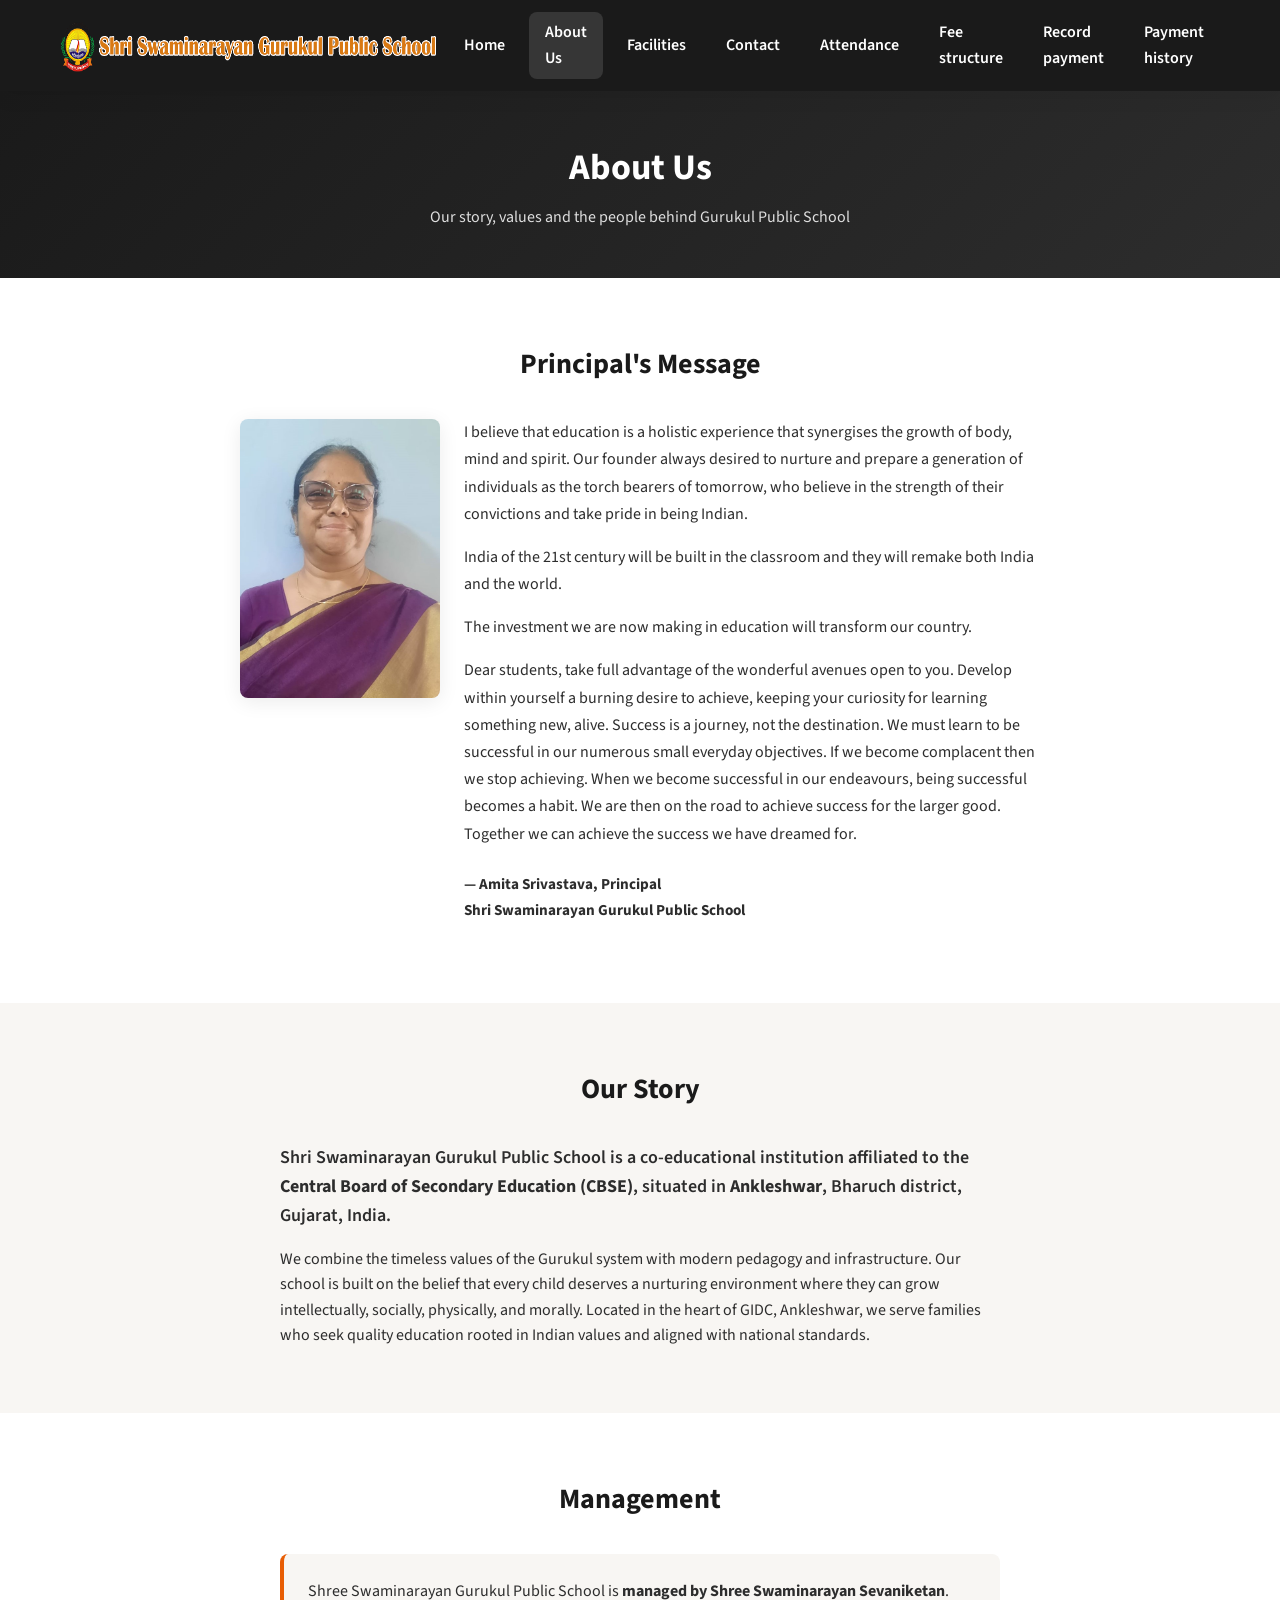
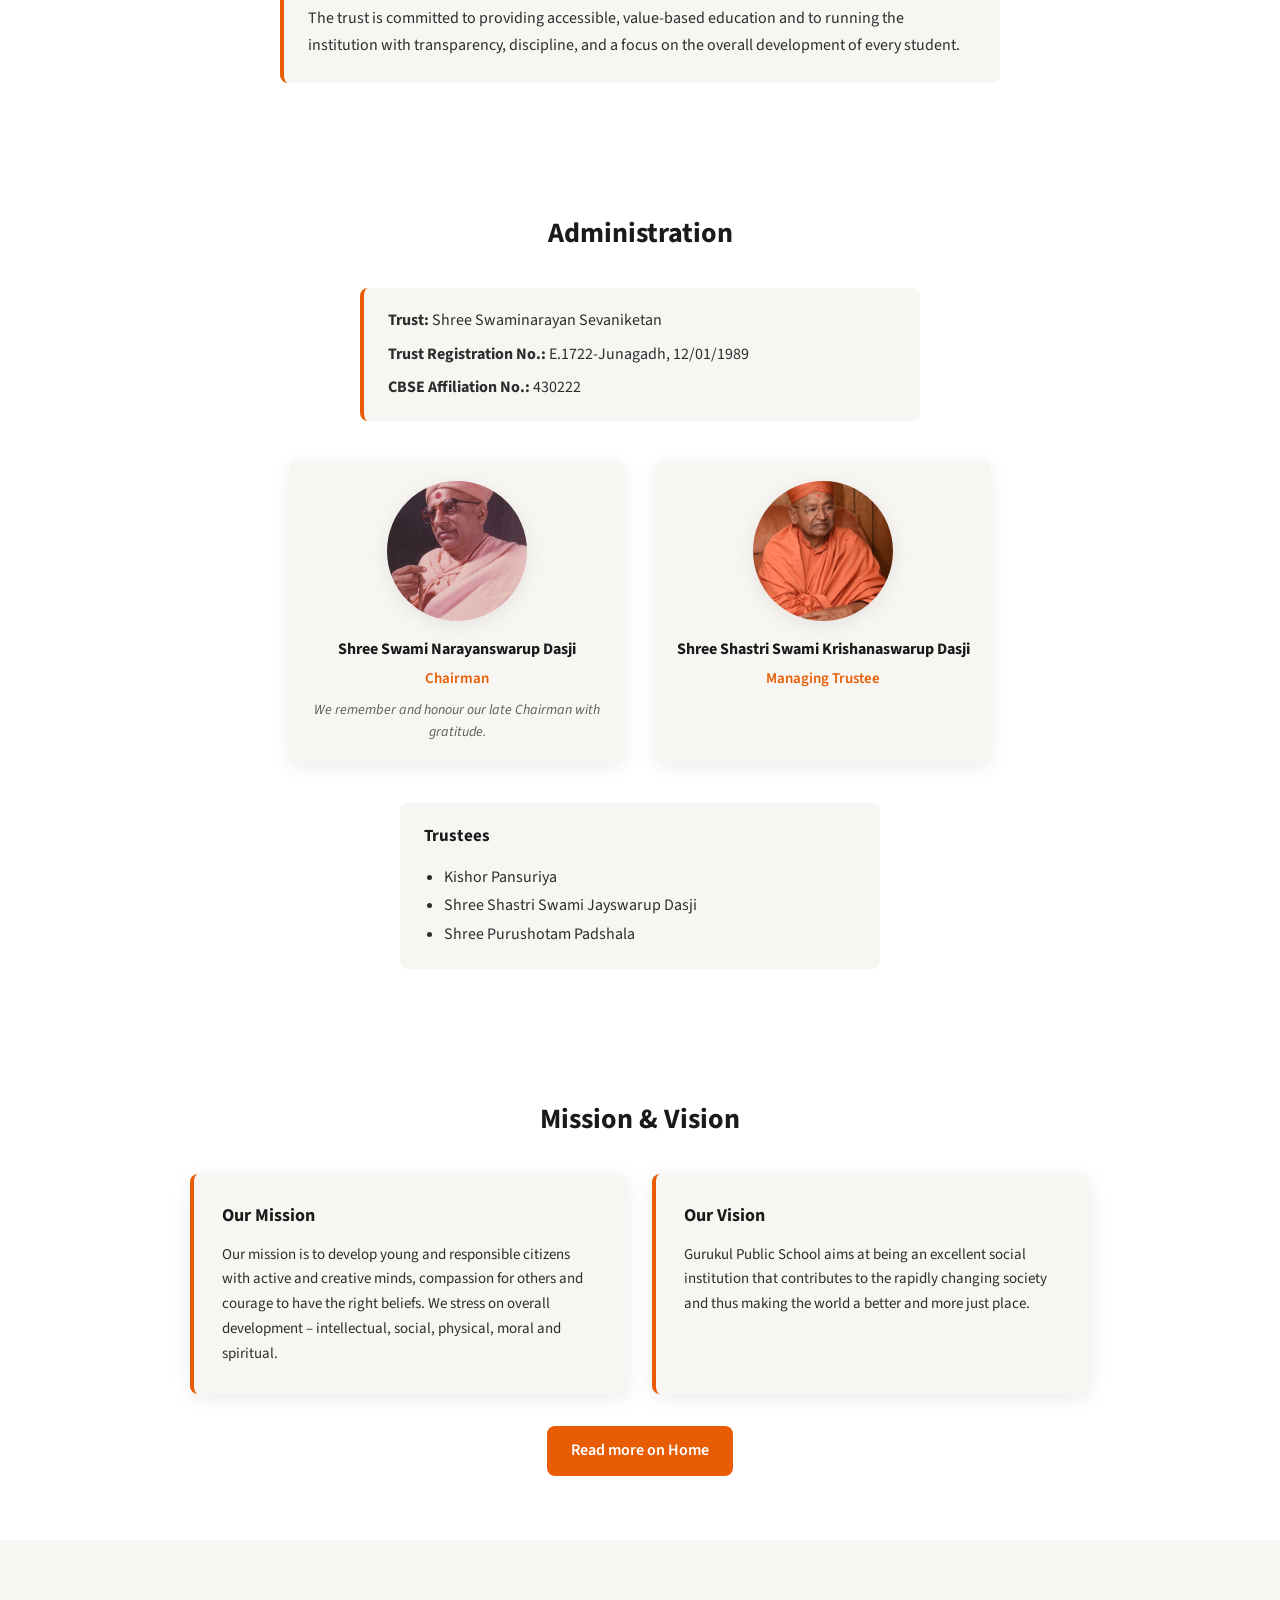
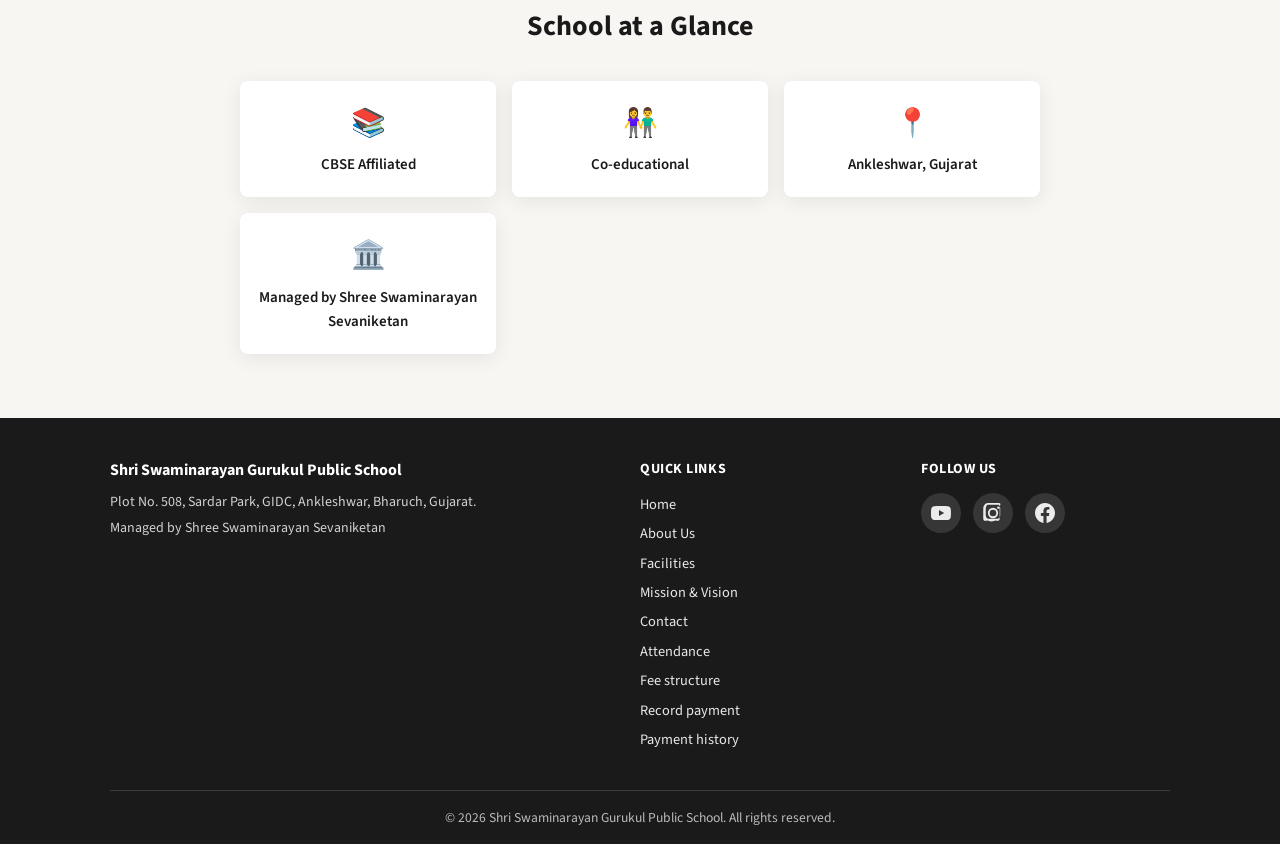
==== commit d21b08db: "Remove Mission & Vision from main header nav" ====
--- a/about.html
+++ b/about.html
@@ -27,7 +27,6 @@
           <li><a href="index.html" class="nav-link">Home</a></li>
           <li><a href="about.html" class="nav-link active">About Us</a></li>
           <li><a href="facilities.html" class="nav-link">Facilities</a></li>
-          <li><a href="index.html#mission-vision" class="nav-link">Mission & Vision</a></li>
           <li><a href="contact.html" class="nav-link">Contact</a></li>
           <li><a href="attendance.html" class="nav-link">Attendance</a></li>
           <li><a href="fee-structure.html" class="nav-link">Fee structure</a></li>
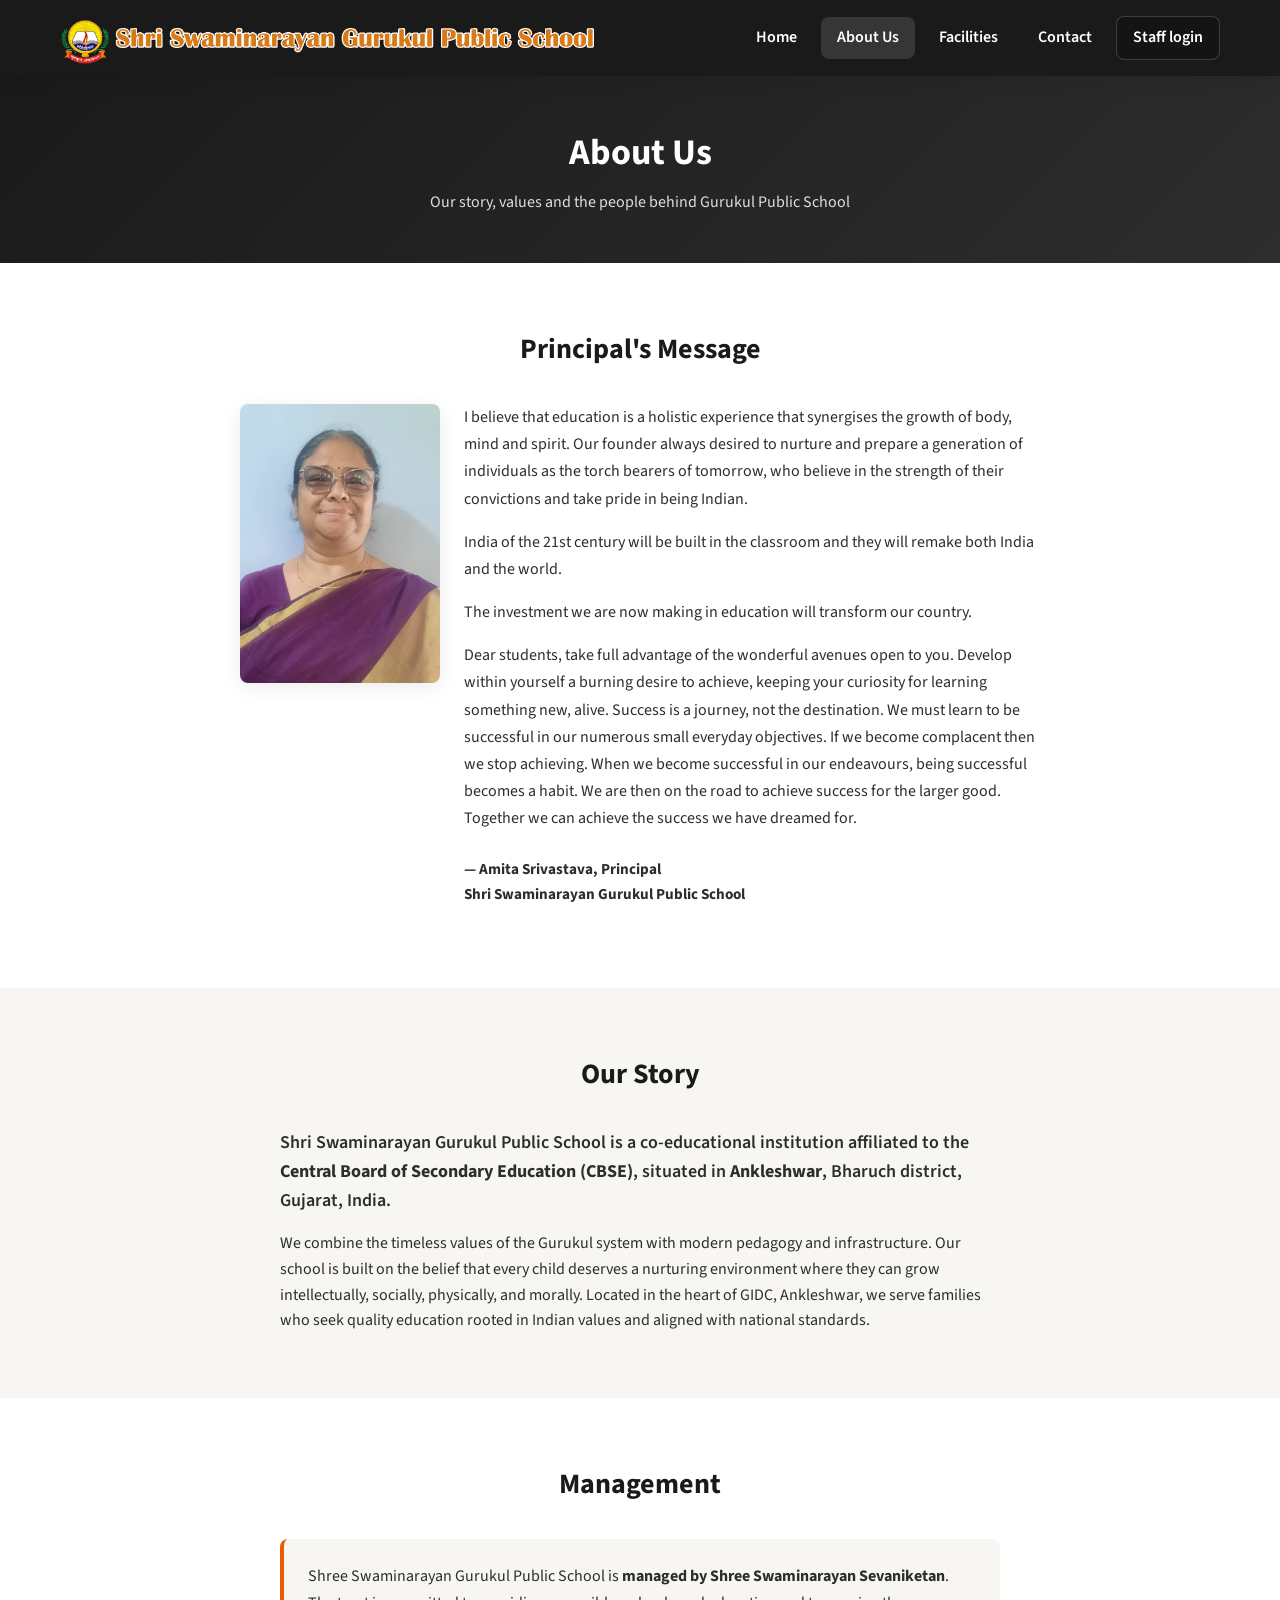
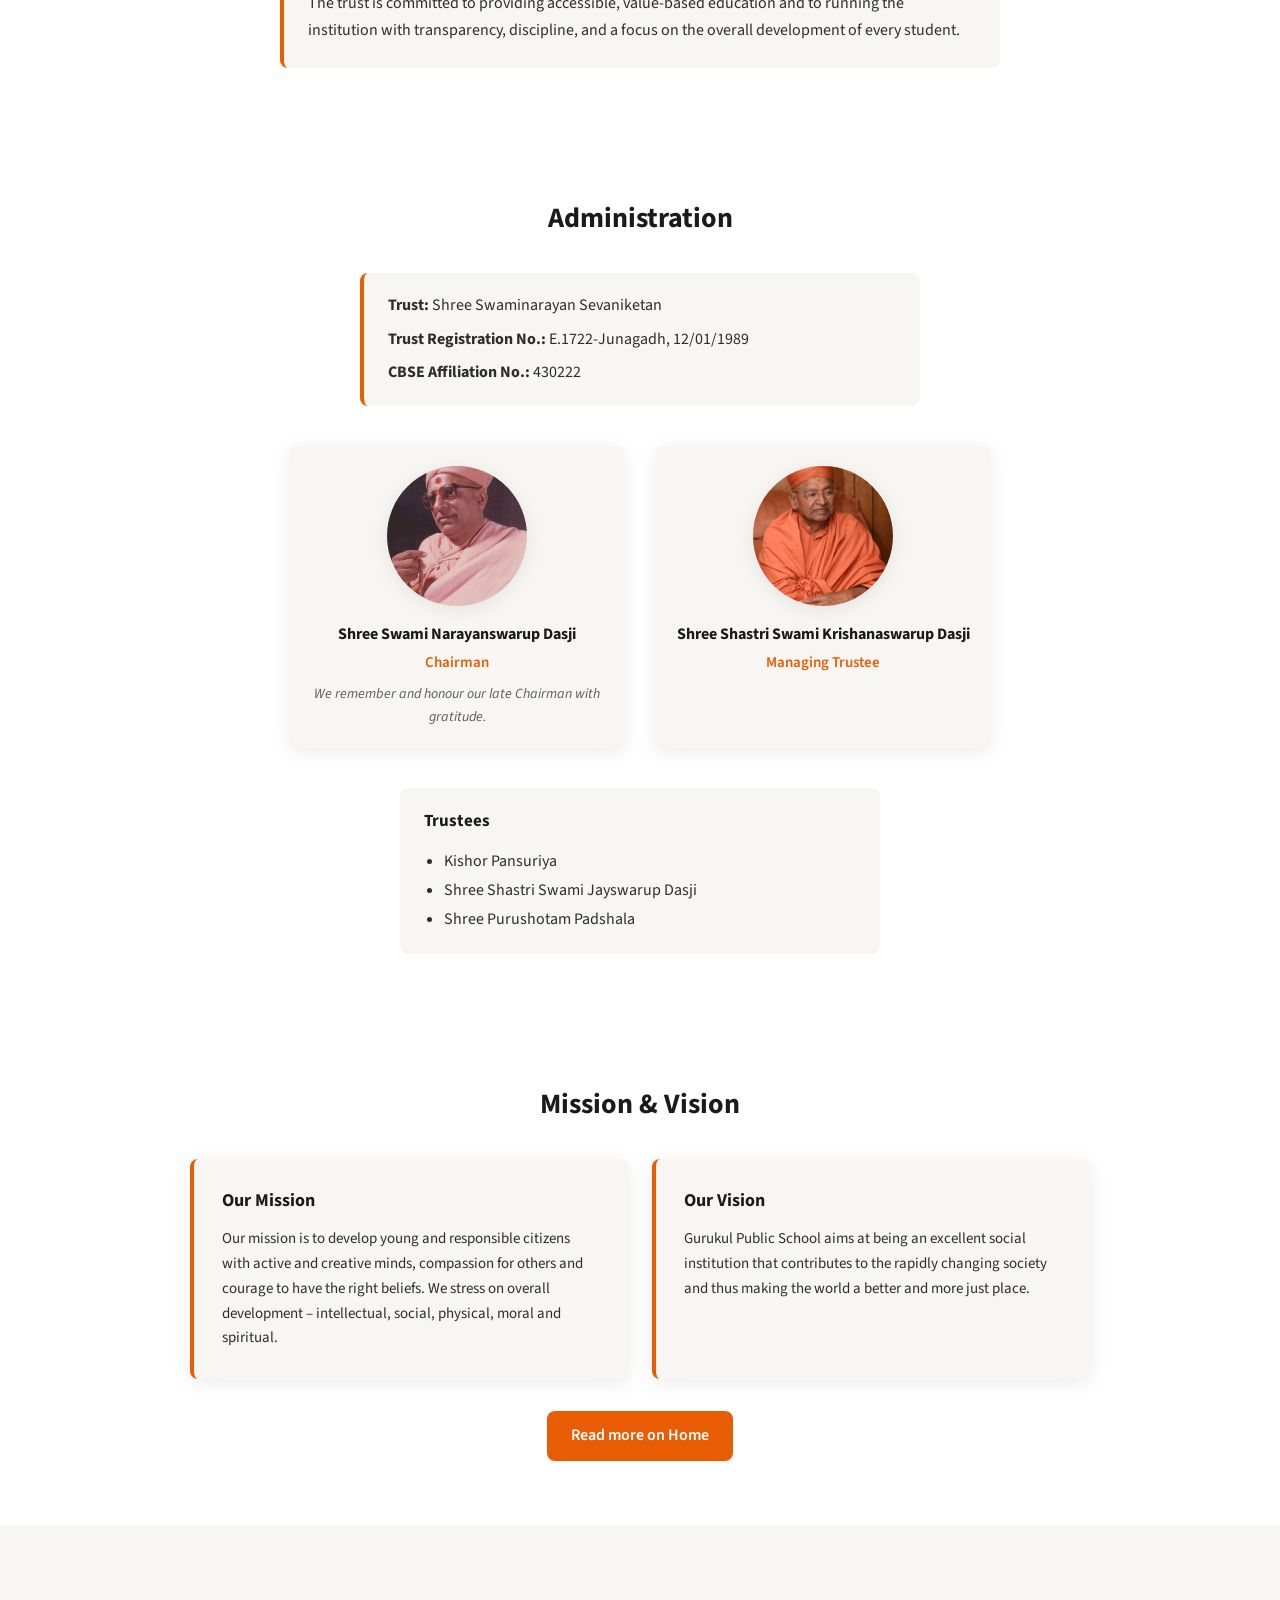
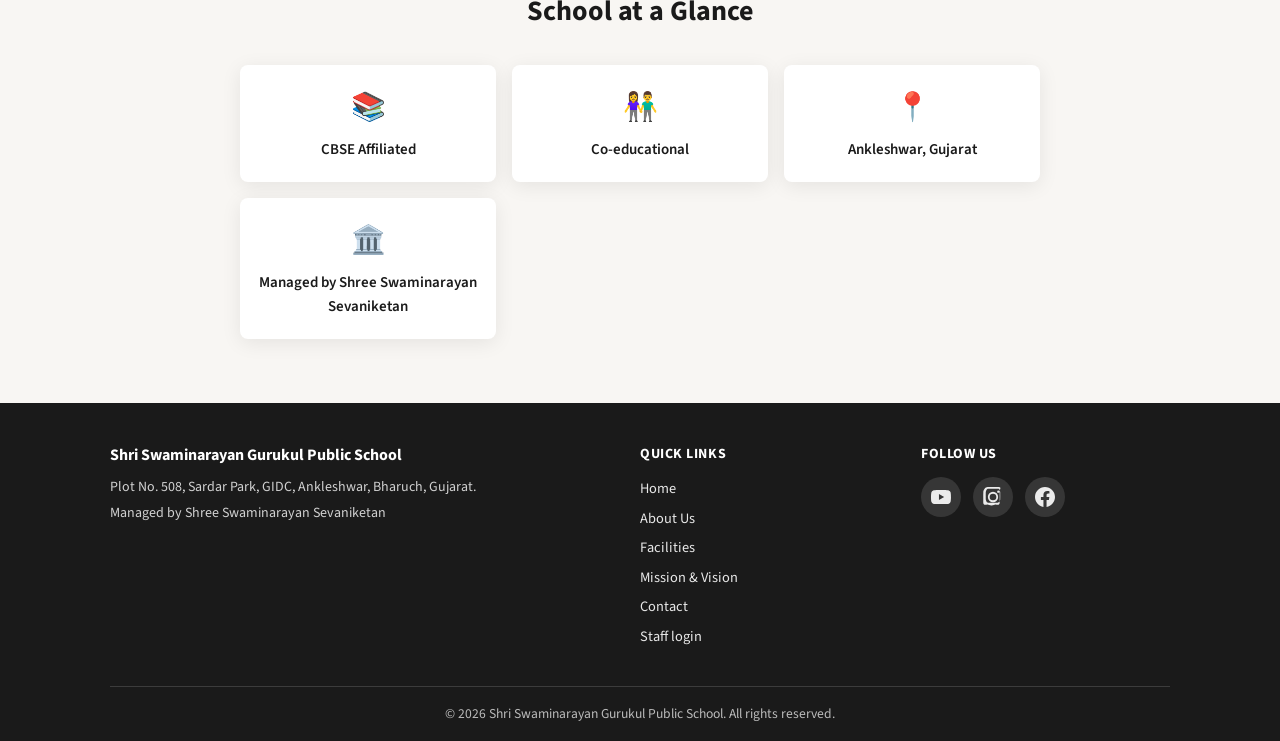
==== commit 2abce7b3: "Separate public site from staff area; add staff dashboard and staff-only nav" ====
--- a/about.html
+++ b/about.html
@@ -28,10 +28,7 @@
           <li><a href="about.html" class="nav-link active">About Us</a></li>
           <li><a href="facilities.html" class="nav-link">Facilities</a></li>
           <li><a href="contact.html" class="nav-link">Contact</a></li>
-          <li><a href="attendance.html" class="nav-link">Attendance</a></li>
-          <li><a href="fee-structure.html" class="nav-link">Fee structure</a></li>
-          <li><a href="record-payment.html" class="nav-link">Record payment</a></li>
-          <li><a href="payment-history.html" class="nav-link">Payment history</a></li>
+          <li><a href="login.html?redirect=staff-portal.html" class="nav-link nav-staff">Staff login</a></li>
         </ul>
       </nav>
     </div>
@@ -176,10 +173,7 @@
             <li><a href="facilities.html">Facilities</a></li>
             <li><a href="index.html#mission-vision">Mission &amp; Vision</a></li>
             <li><a href="contact.html">Contact</a></li>
-            <li><a href="attendance.html">Attendance</a></li>
-            <li><a href="fee-structure.html">Fee structure</a></li>
-            <li><a href="record-payment.html">Record payment</a></li>
-            <li><a href="payment-history.html">Payment history</a></li>
+            <li><a href="login.html?redirect=staff-portal.html">Staff login</a></li>
           </ul>
         </div>
         <div class="footer-social">
--- a/css/styles.css
+++ b/css/styles.css
@@ -158,6 +158,138 @@
   color: var(--color-white);
 }
 
+/* Discrete entry point for staff tools (public site header only) */
+.nav-link.nav-staff {
+  background: rgba(0, 0, 0, 0.22);
+  border: 1px solid rgba(255, 255, 255, 0.18);
+}
+.nav-link.nav-staff:hover,
+.nav-link.nav-staff.active {
+  background: rgba(255, 255, 255, 0.12);
+  border-color: rgba(255, 255, 255, 0.28);
+}
+
+/* Staff-only pages: distinct from public marketing header */
+.header--staff {
+  border-top: 3px solid var(--color-primary);
+}
+
+/* Staff dashboard (landing — tools live in header nav only) */
+.staff-portal-section {
+  background: var(--color-light, #f8f6f2);
+}
+.page-hero--dashboard {
+  padding: 2.25rem 0 2.5rem;
+}
+.staff-dash {
+  display: flex;
+  flex-direction: column;
+  gap: 1.5rem;
+  max-width: 52rem;
+}
+.staff-dash-welcome {
+  display: flex;
+  flex-wrap: wrap;
+  align-items: flex-start;
+  justify-content: space-between;
+  gap: 1rem;
+  padding: 1.35rem 1.5rem;
+  background: var(--color-white);
+  border-radius: var(--radius);
+  box-shadow: var(--shadow);
+  border: 1px solid rgba(0, 0, 0, 0.06);
+}
+.staff-dash-welcome-title {
+  margin: 0 0 0.35rem;
+  font-size: 1.5rem;
+  font-weight: 700;
+  color: var(--color-dark);
+}
+.staff-dash-welcome-meta {
+  margin: 0 0 0.5rem;
+  font-size: 0.9rem;
+  color: var(--color-muted, #5c5c5c);
+}
+.staff-dash-welcome-id {
+  margin: 0;
+  font-size: 0.95rem;
+  color: var(--color-text);
+  font-weight: 600;
+}
+.staff-dash-welcome-actions {
+  flex-shrink: 0;
+  margin-left: auto;
+}
+.staff-dash-guide {
+  padding: 1.25rem 1.35rem;
+  background: var(--color-white);
+  border-radius: var(--radius);
+  box-shadow: var(--shadow);
+  border-left: 4px solid var(--color-primary);
+}
+.staff-dash-guide-title {
+  margin: 0 0 0.5rem;
+  font-size: 1.0625rem;
+  font-weight: 700;
+  color: var(--color-dark);
+}
+.staff-dash-guide-text {
+  margin: 0;
+  font-size: 0.98rem;
+  line-height: 1.6;
+  color: var(--color-text);
+}
+.staff-dash-future {
+  padding: 0;
+}
+.staff-dash-future-title {
+  margin: 0 0 0.35rem;
+  font-size: 1.0625rem;
+  font-weight: 700;
+  color: var(--color-dark);
+}
+.staff-dash-future-lead {
+  margin: 0 0 1rem;
+  font-size: 0.92rem;
+  line-height: 1.5;
+  color: var(--color-muted, #5c5c5c);
+}
+.staff-dash-placeholders {
+  list-style: none;
+  margin: 0;
+  padding: 0;
+  display: grid;
+  gap: 0.75rem;
+  grid-template-columns: 1fr;
+}
+@media (min-width: 640px) {
+  .staff-dash-placeholders {
+    grid-template-columns: repeat(3, 1fr);
+  }
+}
+.staff-dash-placeholder {
+  display: flex;
+  flex-direction: column;
+  gap: 0.2rem;
+  margin: 0;
+  padding: 1rem 1rem 1.1rem;
+  background: rgba(255, 255, 255, 0.65);
+  border: 1px dashed rgba(0, 0, 0, 0.14);
+  border-radius: var(--radius);
+  min-height: 4.5rem;
+}
+.staff-dash-placeholder-label {
+  font-size: 0.9rem;
+  font-weight: 700;
+  color: var(--color-muted, #5c5c5c);
+}
+.staff-dash-placeholder-hint {
+  font-size: 0.8rem;
+  line-height: 1.4;
+  color: rgba(92, 92, 92, 0.85);
+  font-style: italic;
+}
+
 /* ----- Hero ----- */
 .hero {
   position: relative;
@@ -347,6 +479,17 @@
   font-size: 1rem;
   color: rgba(255, 255, 255, 0.85);
 }
+.page-hero-subtitle a,
+.page-hero-inline {
+  color: var(--color-primary);
+  font-weight: 600;
+  text-decoration: underline;
+  text-underline-offset: 2px;
+}
+.page-hero-subtitle a:hover,
+.page-hero-inline:hover {
+  color: #ffb46b;
+}
 
 /* ----- About page: Principal ----- */
 .principal-message {
